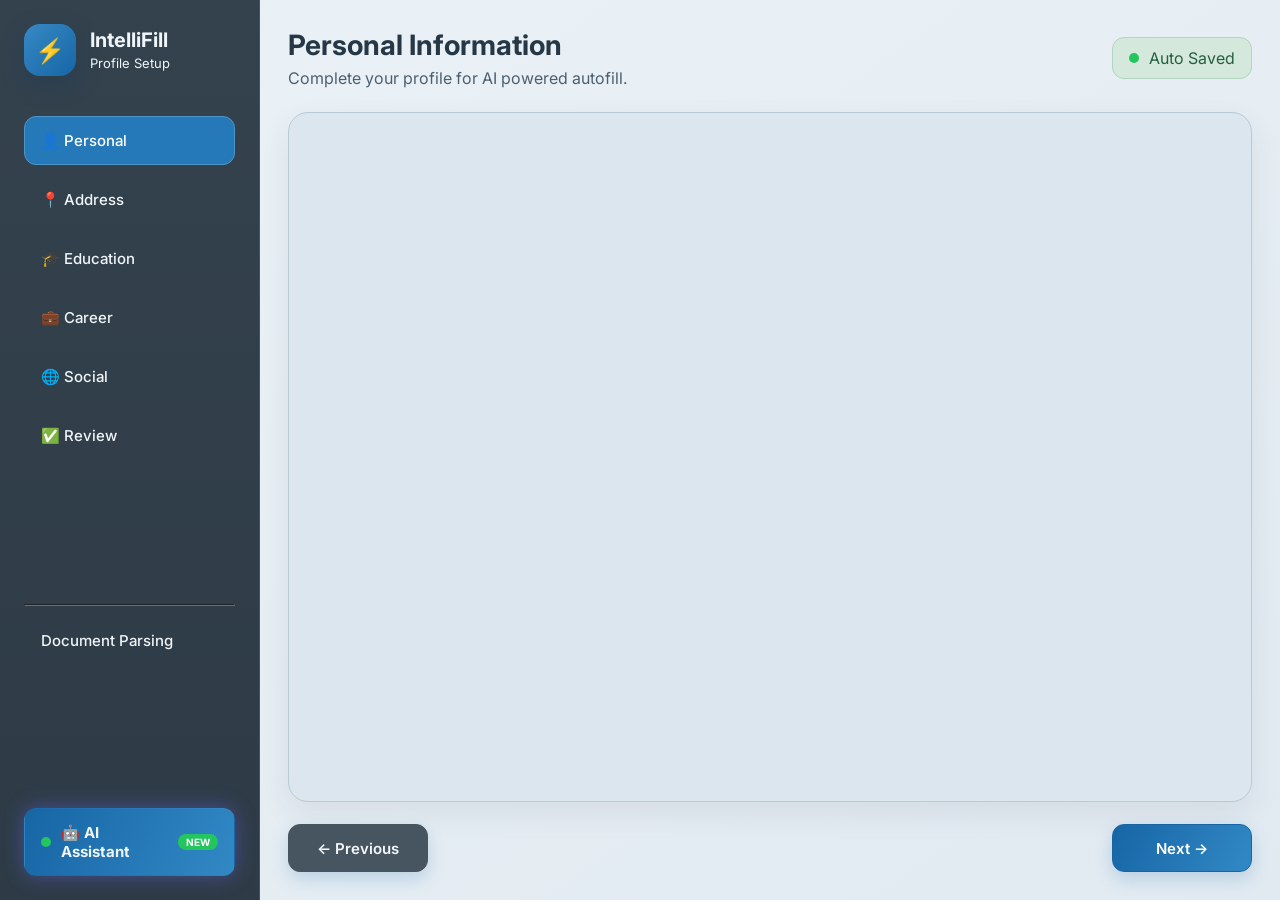
==== profile.html @ 64750522 "Add complete IntelliFill extension and Documents parshing feature" ====
<!DOCTYPE html>
<html lang="en">

<head>
    <meta charset="UTF-8">
    <meta name="viewport" content="width=device-width, initial-scale=1.0">

    <title>IntelliFill Profile</title>

    <link rel="stylesheet" href="profile.css">
    <link rel="stylesheet" href="aiAssistant.css">

    <link rel="preconnect" href="https://fonts.googleapis.com">
    <link href="https://fonts.googleapis.com/css2?family=Inter:wght@400;500;600;700&display=swap" rel="stylesheet">
</head>

<body>

    <div class="dashboard">

        <!-- Sidebar -->

        <aside class="sidebar">

            <div class="brand">

                <div class="brandLogo">⚡</div>

                <div>

                    <h2>IntelliFill</h2>

                    <span>Profile Setup</span>

                </div>

            </div>

            <nav>

                <button class="navItem active" data-step="0">👤 Personal</button>

                <button class="navItem" data-step="1">📍 Address</button>

                <button class="navItem" data-step="2">🎓 Education</button>

                <button class="navItem" data-step="3">💼 Career</button>

                <button class="navItem" data-step="4">🌐 Social</button>

                <button class="navItem" data-step="5">✅ Review</button>

                <hr class="sidebarDivider">

                <button class="navItem" id="documentsNav">Document Parsing</button>

                <button class="navItem aiNavItem" id="aiAssistantBtn">

                    <span class="aiPulse"></span>

                    <span>🤖 AI Assistant</span>

                    <span class="newBadge">NEW</span>

                </button>

            </nav>

        </aside>


        <!-- Main -->

        <main class="content">

            <header class="topBar">

                <div>

                    <h1 id="stepTitle">
                        Personal Information
                    </h1>

                    <p id="stepSubtitle">
                        Complete your profile for AI powered autofill.
                    </p>

                </div>

                <div class="saveStatus">

                    <span class="dot"></span>

                    Auto Saved

                </div>

            </header>


            <!-- Dynamic Form -->

            <section class="formCard">

                <div id="formContainer"></div>

            </section>


            <!-- Footer -->

            <footer class="footerBar">

                <button id="prevBtn">
                    ← Previous
                </button>

                <button id="nextBtn" class="primaryBtn">
                    Next →
                </button>

            </footer>

        </main>

    </div>

    <script src="js/authStorage.js"></script>
    <script src="js/backendClient.js"></script>
    <script src="js/storage.js"></script>
    <script src="js/database.js"></script>
    <script src="js/validation.js"></script>
    <script src="js/steps.js"></script>
    <script src="js/renderer.js"></script>

    <!-- NEW -->
    <script src="js/aiAssistant.js"></script>
    <script src="js/aiStorage.js"></script>
    <script src="js/geminiClient.js"></script>
    <script src="js/resume.js"></script>
    <script src="js/profile.js"></script>
    <script src="vendor/pdfjs/pdf.min.js"></script>
    <script>pdfjsLib.GlobalWorkerOptions.workerSrc = chrome.runtime.getURL("vendor/pdfjs/pdf.worker.min.js");</script>
    <script src="vendor/mammoth/mammoth.browser.min.js"></script>
    <script src="vendor/tesseract/tesseract.min.js"></script>
    <script src="js/documentParser.js"></script>
    <script src="js/documentExtractor.js"></script>
    <script src="js/documents.js"></script>

</body>

</html>
---- profile.css ----
/* ===========================
   IntelliFill Dashboard UI
=========================== */

*{
    margin:0;
    padding:0;
    box-sizing:border-box;
    font-family:'Inter',sans-serif;
}

body{

    background:#0b1120;

    color:#f8fafc;

    height:100vh;

    overflow:hidden;

}

/* ===========================
Dashboard
=========================== */

.dashboard{

    display:grid;

    grid-template-columns:260px 1fr;

    height:100vh;

}

/* ===========================
Sidebar
=========================== */

.sidebar{

    background:#111827;

    border-right:1px solid rgba(255,255,255,.08);

    padding:24px;

    display:flex;

    flex-direction:column;

}

.brand{

    display:flex;

    align-items:center;

    gap:14px;

    margin-bottom:40px;

}

.brandLogo{

    width:52px;

    height:52px;

    border-radius:16px;

    background:linear-gradient(135deg,#4F46E5,#7C3AED);

    display:flex;

    align-items:center;

    justify-content:center;

    font-size:24px;

    box-shadow:0 0 30px rgba(99,102,241,.35);

}

.brand h2{

    font-size:20px;

}

.brand span{

    color:#94A3B8;

    font-size:13px;

}

/* ===========================
Navigation
=========================== */

nav{

    display:flex;

    flex-direction:column;

    gap:10px;
    height:100%;

}

.navItem{

    background:transparent;

    border:none;

    color:#CBD5E1;

    text-align:left;

    padding:14px 16px;

    border-radius:12px;

    cursor:pointer;

    transition:.25s;

    font-size:15px;

    font-weight:500;

}

.navItem:hover{

    background:#1E293B;

    color:white;

}

.navItem.completed{

    background:#14532d;

    color:#bbf7d0;

    border:1px solid rgba(34,197,94,.35);

}

.navItem.completed:hover{

    background:#166534;

}

/* ===========================
Content
=========================== */

.content{

    display:flex;

    flex-direction:column;

    padding:28px;

    overflow:hidden;

}

/* ===========================
Top Bar
=========================== */

.topBar{

    display:flex;

    justify-content:space-between;

    align-items:center;

    margin-bottom:24px;

}

.topBar h1{

    font-size:28px;

    margin-bottom:6px;

}

.topBar p{

    color:#94A3B8;

}

.saveStatus{

    display:flex;

    align-items:center;

    gap:10px;

    padding:10px 16px;

    background:#111827;

    border-radius:12px;

    border:1px solid rgba(255,255,255,.08);

}

.dot{

    width:10px;

    height:10px;

    border-radius:50%;

    background:#22C55E;

}

/* ===========================
Form Card
=========================== */

.formCard{

    flex:1;

    background:#111827;

    border:1px solid rgba(255,255,255,.08);

    border-radius:20px;

    padding:28px;

    overflow-y:auto;

    box-shadow:0 20px 50px rgba(0,0,0,.35);

}

/* Scrollbar */

.formCard::-webkit-scrollbar{

    width:8px;

}

.formCard::-webkit-scrollbar-thumb{

    background:#334155;

    border-radius:20px;

}

/* ===========================
Footer
=========================== */

.footerBar{

    display:flex;

    justify-content:space-between;

    margin-top:22px;

}

.footerBar button{

    height:48px;

    min-width:140px;

    border:none;

    border-radius:12px;

    cursor:pointer;

    font-size:15px;

    font-weight:600;

    transition:.25s;

}

#prevBtn{

    background:#1E293B;

    color:white;

}

#prevBtn:hover{

    background:#334155;

}

.primaryBtn{

    background:linear-gradient(135deg,#4F46E5,#6366F1);

    color:white;

}

.primaryBtn:hover{

    transform:translateY(-2px);

    box-shadow:0 10px 25px rgba(99,102,241,.35);

}
.formGrid{

    display:grid;

    grid-template-columns:repeat(2,1fr);

    gap:22px;

}


.input-group{

    display:flex;

    flex-direction:column;

}

.input-group label{

    margin-bottom:8px;

    font-size:14px;

    font-weight:600;

    color:#CBD5E1;

}

.input-group input,
.input-group select{

    width:100%;

    height:52px;

    border-radius:12px;

    border:1px solid rgba(255,255,255,.08);

    background:#1E293B;

    color:white;

    padding:0 16px;

    font-size:15px;

    transition:.25s;

}

.input-group input:focus,
.input-group select:focus{

    outline:none;

    border-color:#6366F1;

    box-shadow:0 0 0 4px rgba(99,102,241,.15);

}

.error-message{

    color:#ef4444;

    font-size:12px;

    margin-top:6px;

}


.inputWrapper{
    position:relative;
}

.inputWrapper input{
    width:100%;
    height:54px;
    background:#0f172a;
    border:1px solid rgba(255,255,255,.08);
    border-radius:14px;
    padding:0 16px;
    color:#fff;
    transition:.25s;
}

.inputWrapper input:focus{
    outline:none;
    border-color:#6366F1;
    box-shadow:0 0 0 4px rgba(99,102,241,.15);
}

.inputWrapper label{
    display:block;
    margin-bottom:8px;
    color:#94A3B8;
    font-size:13px;
    font-weight:600;
}

.input-group.full{
    grid-column:1/-1;
}
/* ===========================
Resume Upload Card
=========================== */

.resume-upload-card{

    margin-top:12px;

    border:2px dashed rgba(99,102,241,.45);

    border-radius:18px;

    padding:40px 25px;

    background:#111827;

    cursor:pointer;

    text-align:center;

    transition:.3s;

}

.resume-upload-card:hover{

    border-color:#6366F1;

    background:#172033;

    transform:translateY(-3px);

    box-shadow:0 15px 35px rgba(99,102,241,.18);

}

.upload-icon{

    font-size:52px;

    margin-bottom:18px;

}

.resume-upload-card h3{

    margin-bottom:10px;

    font-size:22px;

}

.resume-upload-card p{

    color:#94A3B8;

    line-height:1.7;

}

.browse-text{

    color:#818CF8;

    font-weight:600;

}

.resume-upload-card small{

    display:block;

    margin-top:18px;

    color:#64748B;

}

/* ===========================
Resume Preview
=========================== */

.resume-card{

    margin-top:18px;

    background:#1E293B;

    border-radius:16px;

    padding:18px;

    border:1px solid rgba(255,255,255,.08);

}

.resume-card h4{

    margin-bottom:10px;

}

.resume-card p{

    color:#94A3B8;

    margin-bottom:15px;

}

.resume-card button{

    background:#EF4444;

    color:white;

    border:none;

    border-radius:10px;

    padding:10px 18px;

    cursor:pointer;

    transition:.25s;

}

.resume-card button:hover{

    background:#DC2626;

}
.resume-card{

    margin-top:20px;

    background:#111827;

    border:1px solid rgba(255,255,255,.08);

    border-radius:18px;

    padding:22px;

}

.resume-header{

    display:flex;

    align-items:center;

    gap:16px;

    margin-bottom:18px;

}

.resume-file-icon{

    width:60px;

    height:60px;

    border-radius:14px;

    background:#4F46E5;

    display:flex;

    justify-content:center;

    align-items:center;

    font-size:30px;

}

.resume-details h4{

    margin:0;

    color:#fff;

}

.resume-details p{

    margin-top:6px;

    color:#94A3B8;

}

.resume-actions{

    display:flex;

    gap:10px;

    flex-wrap:wrap;

}

.resume-actions button{

    flex:1;

    border:none;

    padding:11px;

    border-radius:10px;

    cursor:pointer;

    font-weight:600;

    transition:.25s;

}

#previewResume{

    background:#2563EB;

    color:white;

}

#replaceResume{

    background:#F59E0B;

    color:white;

}

#deleteResume{

    background:#DC2626;

    color:white;

}

.resume-actions button:hover{

    transform:translateY(-2px);

}
/* ===========================
Review Page
=========================== */

.review-page{

    display:flex;

    flex-direction:column;

    gap:22px;

}

.review-page h2{

    font-size:28px;

    margin:0;

}

.review-subtitle{

    color:#94A3B8;

    margin-top:-8px;

}

.review-card{

    background:#111827;

    border:1px solid rgba(255,255,255,.08);

    border-radius:16px;

    padding:22px;

}

.review-card h3{

    margin-bottom:20px;

    color:#fff;

}

.review-row{

    display:flex;

    justify-content:space-between;

    align-items:center;

    padding:12px 0;

    border-bottom:1px solid rgba(255,255,255,.06);

}

.review-row:last-child{

    border:none;

}

.review-label{

    color:#CBD5E1;

    font-weight:500;

}

.review-success{

    color:#22C55E;

    font-weight:600;

}

.review-error{

    color:#EF4444;

    font-weight:600;

}
/* Select Dropdown Styling */

.input-group select{

    appearance:none;
    -webkit-appearance:none;
    -moz-appearance:none;

    cursor:pointer;

    background-image:url("data:image/svg+xml,%3Csvg xmlns='http://www.w3.org/2000/svg' width='20' height='20' fill='white' viewBox='0 0 24 24'%3E%3Cpath d='M7 10l5 5 5-5z'/%3E%3C/svg%3E");

    background-repeat:no-repeat;

    background-position:right 15px center;

    padding-right:45px;

}

.input-group select option{

    background:#1E293B;

    color:white;

}
/* ===========================
   AI Assistant
=========================== */

.aiNavItem{

    position: relative;

    display: flex;

    align-items: center;

    gap: 10px;

    color: #ffffff;

    font-weight: 700;

    background: linear-gradient(135deg,#4F46E5,#7C3AED);

    box-shadow: 0 0 20px rgba(99,102,241,.45);

    transition: .3s;

    overflow: hidden;
margin-top:auto;
}
.sidebarDivider{
    margin-top:auto;
}


.aiNavItem:hover{

    transform: translateY(-2px);

    box-shadow: 0 0 35px rgba(99,102,241,.75);

}

/* Blinking Dot */

.aiPulse{

    width:10px;

    height:10px;

    border-radius:50%;

    background:#22C55E;

    flex-shrink:0;

    animation: pulseAI 1.2s infinite;

}

@keyframes pulseAI{

    0%{

        transform:scale(1);

        opacity:1;

        box-shadow:0 0 0 0 rgba(34,197,94,.8);

    }

    70%{

        transform:scale(1.2);

        opacity:.8;

        box-shadow:0 0 0 10px rgba(34,197,94,0);

    }

    100%{

        transform:scale(1);

        opacity:1;

        box-shadow:0 0 0 0 rgba(34,197,94,0);

    }

}
/* NEW Badge */

.newBadge{

    margin-left:auto;

    background:#22C55E;

    color:#fff;

    font-size:10px;

    font-weight:700;

    padding:2px 8px;

    border-radius:20px;

    animation: badgeGlow 1.5s infinite;

}

@keyframes badgeGlow{

    0%,100%{

        box-shadow:0 0 6px rgba(34,197,94,.5);

    }

    50%{

        box-shadow:0 0 18px rgba(34,197,94,1);

    }

}
/* ==========================================
   Success Modal
========================================== */

.successModal{

    position:fixed;

    inset:0;

    background:rgba(0,0,0,.72);

    backdrop-filter:blur(10px);

    display:flex;

    justify-content:center;

    align-items:center;

    z-index:999999;

    animation:fadeIn .25s ease;

}

.successCard{

    width:760px;

    max-width:90vw;

    background:#111827;

    border:1px solid rgba(255,255,255,.08);

    border-radius:22px;

    padding:26px 34px;

    position:relative;

    box-shadow:
        0 20px 50px rgba(0,0,0,.45);

    animation:popup .25s ease;

    text-align:center;

}

.closeModalBtn{

    position:absolute;

    top:18px;

    right:18px;

    width:40px;

    height:40px;

    border:none;

    border-radius:50%;

    background:#1E293B;

    color:#fff;

    cursor:pointer;

    font-size:18px;

}

.closeModalBtn:hover{

    background:#EF4444;

}

successIcon

.successCard h2{

    font-size:38px;

    margin-bottom:8px;

    line-height:1.15;

}

.successText{

    font-size:15px;

    color:#CBD5E1;

    line-height:1.55;

    margin:8px 0;

}

.successCard h3{

    margin:22px 0 14px;

    color:#fff;

}
.aiUnlock{

    background:#0F172A;

    border:1px solid rgba(255,255,255,.06);

    border-radius:16px;

    padding:20px;

    margin:24px 0;

}
.successText{

    color:#CBD5E1;

    line-height:1.8;

    font-size:15px;

}

.divider{

    height:1px;

    background:rgba(255,255,255,.08);

    margin:18px 0;

}
.successButtons{

    display:flex;

    gap:12px;

    margin-top:18px;

}

.successButtons button{

    flex:1;

    height:50px;

    border:none;

    border-radius:12px;

    font-size:15px;

    font-weight:700;

    cursor:pointer;

    transition:.25s;

}

.successButtons .primaryBtn{

    background:linear-gradient(135deg,#6D28D9,#8B5CF6);

    color:#fff;

}

.successButtons .secondaryBtn{

    background:#1E293B;

    color:#fff;

}

.successButtons .secondaryBtn:hover{

    background:#334155;

}

.successCard small{

    display:block;

    margin-top:16px;

    font-size:13px;

    color:#94A3B8;

}

.successButtons button:hover{

    transform:translateY(-2px);

}

.successButtons .primaryBtn:hover{

    box-shadow:
        0 10px 25px rgba(124,58,237,.35);

}

.successButtons .secondaryBtn:hover{

    background:#334155;

}
@keyframes fadeIn{

    from{

        opacity:0;

    }

    to{

        opacity:1;

    }

}

@keyframes popup{

    from{

        transform:scale(.9);

        opacity:0;

    }

    to{

        transform:scale(1);

        opacity:1;

    }

}
.documents-panel { max-width: 980px; }
.documents-panel > p { color: #667085; line-height: 1.5; }
.document-slots { display:grid; grid-template-columns:repeat(2,minmax(0,1fr)); gap:14px; margin:20px 0; }
.document-slot { display:flex; flex-direction:column; gap:8px; padding:16px; border:1px dashed #b9c5d8; border-radius:12px; background:#fafbff; }
.document-slot > span { font-weight:600; }
.document-slot input { max-width:100%; }
.document-slot small { color:#667085; overflow-wrap:anywhere; }
.saved-document { display:grid; grid-template-columns:1fr auto auto; align-items:center; gap:12px; padding:12px 0; border-bottom:1px solid #e8ebf0; }
.saved-document details { grid-column:1/-1; }
.saved-document pre { white-space:pre-wrap; max-height:240px; overflow:auto; background:#f5f6f8; padding:12px; }
#documentStatus { margin:12px 0; min-height:24px; color:#344054; }
@media(max-width:700px) { .document-slots { grid-template-columns:1fr; } }
/* IntelliFill light blue theme */
:root{color-scheme:light;--if-blue:#2878d0;--if-blue-deep:#1763b1;--if-ink:#18324d;--if-muted:#66809a;--if-line:#d7e6f5;--if-pale:#eaf4ff;--if-canvas:#f1f7fd;--if-card:#fff}
body{background:var(--if-canvas)!important;color:var(--if-ink)!important}
.dashboard{background:var(--if-canvas)!important}
.sidebar{background:linear-gradient(180deg,#e7f3ff,#deedfc)!important;border-right:1px solid #cddff1!important;color:var(--if-ink)!important}
.brand h2,.brand span,.topBar h1,.sectionHeader h2,.input-group label,.review-page h2,.review-card h3{color:var(--if-ink)!important}
.brandLogo{background:linear-gradient(135deg,#62b7ff,#2878d0)!important;box-shadow:0 8px 20px #2878d033!important}
.navItem{color:#42617f!important;border:1px solid transparent!important}
.navItem:hover,.navItem.active,.navItem.completed{background:#d4eaff!important;color:#155ca6!important;border-color:#c2ddf7!important}
.sidebarDivider{border-color:#c2d8ec!important}
.content{background:linear-gradient(145deg,#f4f9ff,#edf6ff)!important}
.topBar p,.brand span,.sectionHeader p,.review-subtitle,.footerNote{color:var(--if-muted)!important}
.formCard,.review-card,.successCard,.resume-card{background:#fff!important;border:1px solid var(--if-line)!important;box-shadow:0 14px 40px #234b7110!important;color:var(--if-ink)!important}
.saveStatus{background:#e5f5ec!important;color:#22744b!important;border:1px solid #cbead8!important}
.inputWrapper input,.input-group input,.input-group select,.input-group textarea,.apiInputWrapper input{background:#f5faff!important;border:1px solid #cbdff2!important;color:#18324d!important}
.inputWrapper input::placeholder,.input-group input::placeholder{color:#8aa1b8!important}
.inputWrapper input:focus,.input-group input:focus,.input-group select:focus,.input-group textarea:focus{border-color:#55a1e8!important;box-shadow:0 0 0 3px #55a1e826!important}
.footerBar button,.primaryBtn,.successButtons .primaryBtn{background:linear-gradient(110deg,#2878d0,#49a7ed)!important;box-shadow:0 8px 18px #2878d02b!important;color:#fff!important}
.footerBar button:not(.primaryBtn),.successButtons .secondaryBtn{background:#e6f2fd!important;color:#28577f!important;border:1px solid #cbdff2!important}
.resume-upload-card{background:#f5faff!important;border-color:#8bbce8!important;color:var(--if-ink)!important}
.review-row{border-color:#e2edf8!important;color:var(--if-ink)!important}
.aiNavItem{background:linear-gradient(120deg,#2878d0,#49a7ed)!important;color:#fff!important}
.successModal{background:#19334a99!important}
@media(max-width:760px){.sidebar{background:#e7f3ff!important}}
.documents-panel{max-width:none!important;color:#18324d}.documents-panel>h2,.saved-heading h3{color:#18324d}.documents-panel>p,.saved-heading p{color:#66809a}.document-slot{border-color:#bfd8ed!important;background:#f8fbff!important}.document-slot:hover,.document-slot.dragging{border-color:#55a1e8!important;background:#eef7ff!important}.slot-number,.saved-count{background:#e4f2ff!important;color:#2878d0!important}.browse-label{border-color:#cbdff2!important;background:#fff!important;color:#28577f!important}.saved-file-icon{background:#eaf4ff!important;color:#2878d0!important}.saved-file-info strong{color:#18324d!important}.saved-file-info small{color:#66809a!important}.saved-section{border-color:#dceaf6!important}
/* Softer light blue and blue-gray surfaces for reduced glare */
:root{--if-canvas:#e9f1f8;--if-card:#e5edf5;--if-pale:#e1edf7;--if-muted:#536d85;--if-line:#cbd9e7}
body,.dashboard{background:#e9f1f8!important}.sidebar{background:linear-gradient(180deg,#dce9f5,#d5e3ef)!important}.content{background:linear-gradient(145deg,#eef4f9,#e7eff6)!important}
.formCard,.review-card,.successCard,.resume-card,.aiMainCard,.helpCard{background:#e5edf5!important;border-color:#cddbe8!important;box-shadow:0 12px 30px #29496712!important}
.formSection{background:transparent!important}.inputWrapper input,.input-group input,.input-group select,.input-group textarea,.apiInputWrapper input{background:#edf3f8!important;border-color:#c6d6e5!important;color:#17334d!important}
.input-group label,.sectionHeader h2,.topBar h1,.review-page h2,.review-card h3{color:#163451!important}.topBar p,.sectionHeader p,.review-subtitle{color:#58728a!important}
.saveStatus{background:#deeee6!important}.navItem{color:#345774!important}.navItem:hover,.navItem.active,.navItem.completed{background:#cbdff0!important;color:#174e7b!important}
.documents-panel,.documents-panel>p,.saved-heading p{color:#23415d!important}.document-slot{background:#e3edf6!important;border-color:#b9cddd!important}.document-slot:hover,.document-slot.dragging{background:#dcebf7!important}.slot-copy strong,.saved-file-info strong{color:#183650!important}.slot-copy small,.saved-file-info small{color:#536d85!important}.browse-label{background:#dce7f0!important;color:#284a67!important;border-color:#c3d4e3!important}.saved-section,.saved-document{border-color:#cbd9e7!important}.saved-file-icon{background:#d8e8f5!important}
 .inputWrapper input::placeholder,.input-group input::placeholder{color:#6e8499!important}
/* Production-grade readability for the embedded document manager */
#documentStatus,.documents-panel{color:#263746!important;font-size:13px!important}.documents-panel>p,.saved-heading p{color:#526575!important;font-size:12px!important}.saved-document{grid-template-columns:36px minmax(0,1fr) auto auto auto!important;gap:10px}.saved-file-info strong{font-size:13px!important;color:#263746!important}.saved-file-info small{font-size:11px!important;color:#495d6d!important}.saved-status{font-size:11px!important;font-weight:700!important}.saved-document button{min-height:34px;padding:0 10px;background:#d6e1ea;color:#2d4050;border:1px solid #aebfce;border-radius:9px;font:700 12px Inter,'Segoe UI',sans-serif}.saved-document [data-reprocess-document]{background:#1764a5!important;color:#fff!important;border-color:#1764a5!important}.saved-document [data-delete-document]{background:#e2e8ed!important;color:#3a4a56!important}.saved-document summary{font-size:12px!important;font-weight:700!important;color:#155e9b!important}.saved-document pre{font:12px/1.6 ui-monospace,Consolas,monospace!important;background:#d8e2eb!important;color:#263746!important;border:1px solid #c0ced9!important}.extraction-review{background:#dce6ee!important;border-color:#b6c7d5!important;color:#263746!important}.extraction-review>strong{font-size:16px!important;color:#263746!important}.extraction-review p{font-size:13px!important;color:#455b6d!important}.extraction-review dl{background:#e8eef3!important;border-color:#bac9d5!important}.extraction-review dt{font-size:12px!important;font-weight:700!important;color:#455a6b!important}.extraction-review dd input{width:100%;min-height:36px;padding:7px 9px;border:1px solid #aebfce;border-radius:7px;background:#f0f4f7;color:#263746;font:500 13px Inter,'Segoe UI',sans-serif}.review-apply{background:#1764a5!important;color:#fff!important}.review-skip{background:#d1dce5!important;color:#263746!important;border-color:#aebfce!important}
@media(max-width:900px){.saved-document{grid-template-columns:34px minmax(0,1fr) auto auto!important;gap:8px}.saved-file-info{grid-column:2}.saved-status{grid-column:2;grid-row:2}.saved-document [data-reprocess-document]{grid-column:3;grid-row:1}.saved-document [data-delete-document]{grid-column:4;grid-row:1}.saved-document details{grid-column:2/-1}.saved-document button{padding:0 8px;font-size:11px}}
/* Final global light-blue / charcoal design system */
:root{color-scheme:light;--if-charcoal:#34424e;--if-charcoal-deep:#26343f;--if-charcoal-text:#273746;--if-blue:#2679b8;--if-blue-strong:#1765a5;--if-blue-pale:#dceaf5;--if-canvas:#e6eef5;--if-surface:#dce6ee;--if-input:#eaf0f5;--if-line:#b9c9d6}
body,.dashboard{background:var(--if-canvas)!important;color:var(--if-charcoal-text)!important}
.sidebar{background:linear-gradient(180deg,#34424e,#2e3b46)!important;border-color:#45545f!important;color:#eff5f9!important}
.sidebar .brand h2,.sidebar .brand span,.sidebar .navItem{color:#eff5f9!important}.sidebar .brandLogo{background:linear-gradient(135deg,#368ac5,#1765a5)!important;box-shadow:0 8px 24px #0f365744!important}
.sidebar .navItem:hover,.sidebar .navItem.active,.sidebar .navItem.completed{background:#2679b8!important;color:#fff!important;border-color:#4d96ca!important}.sidebar .sidebarDivider{border-color:#63717c!important}
.content{background:linear-gradient(145deg,#eaf1f6,#e1eaf1)!important}.topBar h1,.sectionHeader h2,.review-page h2,.review-card h3{color:#263746!important}.topBar p,.sectionHeader p,.review-subtitle{color:#4b5f70!important}
.formCard,.review-card,.successCard,.resume-card,.aiMainCard,.helpCard{background:#dce6ee!important;border-color:#b9c9d6!important;box-shadow:0 12px 30px #26374614!important;color:#273746!important}
.inputWrapper input,.input-group input,.input-group select,.input-group textarea,.apiInputWrapper input{background:#eaf0f5!important;border:1px solid #b8c9d7!important;color:#263746!important}.inputWrapper input::placeholder,.input-group input::placeholder{color:#5d7181!important}.input-group label{color:#263746!important}
.footerBar button,.primaryBtn,.successButtons .primaryBtn{background:linear-gradient(115deg,#1765a5,#3189c4)!important;color:#fff!important;border:1px solid #1765a5!important;box-shadow:0 7px 18px #1765a533!important}.footerBar button:not(.primaryBtn),.successButtons .secondaryBtn{background:#465560!important;color:#f4f7fa!important;border-color:#465560!important}
.saveStatus{background:#d5e8dc!important;color:#245f40!important;border-color:#b3d4c0!important}.aiNavItem{background:linear-gradient(115deg,#1765a5,#3189c4)!important;color:#fff!important}
.documents-panel{color:#273746!important}.documents-panel>h2,.saved-heading h3{color:#263746!important}.documents-panel>p,.saved-heading p{color:#4b5f70!important}.document-slot{background:#e2eaf0!important;border-color:#aebfcd!important}.document-slot:hover,.document-slot.dragging{background:#d5e5f1!important;border-color:#5b9bc8!important}.slot-copy strong,.saved-file-info strong{color:#263746!important}.slot-copy small,.saved-file-info small{color:#4c6070!important}.browse-label{background:#465560!important;color:#fff!important;border-color:#465560!important}
.saved-document{border-color:#b9c9d6!important}.saved-file-icon{background:#cbd8e2!important;color:#344653!important}.saved-document button{background:#465560!important;color:#fff!important;border-color:#465560!important}.saved-document [data-reprocess-document]{background:#1765a5!important;color:#fff!important;border-color:#1765a5!important}.saved-document [data-delete-document]{background:#465560!important;color:#fff!important;border-color:#465560!important}.saved-document summary{color:#155f9b!important}.saved-document pre{background:#cbd7e0!important;color:#273746!important;border-color:#b2c1cd!important}
#documentStatus{background:#d4dfe8!important;color:#293d4e!important;border-color:#afc0cd!important}.extraction-review{background:#d4dfe8!important;color:#263746!important;border-color:#aebfce!important}.extraction-review>strong,.extraction-review dd{color:#263746!important}.extraction-review p,.extraction-review dt{color:#435767!important}.extraction-review dl{background:#e0e8ee!important;border-color:#b5c4d0!important}.extraction-review dd{border-color:#c4d0d9!important}.extraction-review dd input{background:#eaf0f5!important;color:#263746!important;border-color:#aebfcd!important}.review-apply{background:#1765a5!important;color:#fff!important}.review-skip{background:#465560!important;color:#fff!important;border-color:#465560!important}
/* Final contrast correction: review labels were inheriting pale colors on pale cards. */
.review-row{border-color:#aebfcd!important;color:#182532!important}
.review-label{color:#111820!important;font-weight:650!important}
.review-success{color:#17633c!important;font-weight:700!important}
.review-error{color:#a3263a!important;font-weight:700!important}
/* High-contrast finish for the profile-saved confirmation modal. */
.successCard h2{color:#17583f!important}
.successCard .successText{color:#263746!important;font-weight:500!important;line-height:1.7!important}
.successCard h3{color:#174f79!important}
.successCard .divider{background:#b8c8d5!important}
.successCard small{color:#4d6172!important;font-weight:500!important}
.successCard .closeModalBtn{background:#344653!important;color:#fff!important}
---- aiAssistant.css ----
/* ==========================================
   IntelliFill AI Assistant
   Version : 3.0
========================================== */

/* ==========================================
   Root
========================================== */

.aiAssistantPage{

    width:100%;

    max-width:none;

    margin:0;

    padding:0;

    display:flex;

    flex-direction:column;

    gap:20px;

}

/* ==========================================
   Hero
========================================== */

.aiHero{

    background:linear-gradient(
        135deg,
        #5B21B6,
        #7C3AED
    );

    border-radius:24px;

    padding:30px;

    color:#fff;

    box-shadow:

        0 20px 45px rgba(91,33,182,.28);

}

/* Hero Top */

.heroTop{

    display:flex;

    align-items:center;

    gap:20px;

}

/* Hero Icon */

.heroIcon{

    width:74px;

    height:74px;

    display:flex;

    justify-content:center;

    align-items:center;

    font-size:38px;

    border-radius:18px;

    background:rgba(255,255,255,.16);

    backdrop-filter:blur(10px);

}

/* Hero Content */

.heroContent{

    flex:1;

}

.heroContent h2{

    margin:0;

    font-size:34px;

    font-weight:700;

}

.heroContent p{

    margin-top:8px;

    color:rgba(255,255,255,.88);

    line-height:1.7;

    font-size:15px;

}

.heroBadge{

    display:inline-flex;

    align-items:center;

    margin-top:18px;

    padding:10px 18px;

    border-radius:999px;

    background:rgba(255,255,255,.16);

    font-size:13px;

    font-weight:600;

}

/* ==========================================
   Free API Banner
========================================== */

.apiBanner{

    margin-top:28px;

    display:flex;

    align-items:center;

    gap:18px;

    background:#FFF6D8;

    border:1px solid #FFE08A;

    border-radius:18px;

    padding:18px 20px;

}

/* Banner Icon */

.bannerIcon{

    width:56px;

    height:56px;

    display:flex;

    justify-content:center;

    align-items:center;

    border-radius:14px;

    font-size:24px;

    background:#FFE08A;

}

/* Banner Text */

.bannerText{

    flex:1;

}

.bannerText h3{

    margin:0;

    color:#7C5200;

    font-size:18px;

    font-weight:700;

}

.bannerText p{

    margin-top:6px;

    color:#8B6A00;

    line-height:1.6;

}
/* ==========================================
   Main Card
========================================== */

/* ==========================================
   Main Card
========================================== */

.aiMainCard{

    width:100%;

    background:#172033;

    border:1px solid rgba(255,255,255,.08);

    border-radius:22px;

    padding:28px;

    box-shadow:

        0 10px 30px rgba(0,0,0,.30);

}

/* ==========================================
   Section Header
========================================== */

.sectionHeader{

    display:flex;

    justify-content:space-between;

    align-items:center;

    margin-bottom:10px;

}

.sectionHeader h3{

    margin:0;

    color:#FFFFFF;

    font-size:28px;

    font-weight:700;

}

.sectionHeader span{

    padding:8px 16px;

    border-radius:999px;

    background:rgba(124,58,237,.18);

    color:#C4B5FD;

    font-size:13px;

    font-weight:600;

}

.sectionDescription{

    margin-top:10px;

    margin-bottom:24px;

    color:#94A3B8;

    line-height:1.8;

    font-size:15px;

}

/* ==========================================
   API Input
========================================== */

.apiInputWrapper{

    display:flex;

    align-items:center;

    background:#0F172A;

    border:2px solid #334155;

    border-radius:18px;

    overflow:hidden;

    transition:.25s;

}

.apiInputWrapper:hover{

border-color:#6D28D9;
}

.apiInputWrapper:focus-within{

    border-color:#8B5CF6;

    box-shadow:

        0 0 0 4px rgba(139,92,246,.18);

}

.apiInputWrapper input{

    flex:1;

    border:none;

    outline:none;

    background:transparent;

    padding:20px;

    color:#FFFFFF;

    font-size:16px;

}

.apiInputWrapper input::placeholder{

 color:#64748B;
}

/* ==========================================
   Eye Button
========================================== */

.iconBtn{

    width:64px;

    height:64px;

    border:none;

    background:transparent;

    color:#94A3B8;

    cursor:pointer;

    transition:.25s;

    font-size:22px;

}

.iconBtn:hover{

    color:#FFFFFF;

    background:#1E293B;

}

/* ==========================================
   Input Note
========================================== */

.inputInfo{

    display:flex;

    align-items:center;

    gap:8px;

    margin-top:16px;

    color:#22C55E;

    font-size:14px;

    font-weight:600;

}
/* ==========================================
   Quick Setup
========================================== */

.actionSection{

    margin-top:32px;

}

.actionTitle{

    font-size:22px;

    font-weight:700;

    color:#FFFFFF;

    margin-bottom:18px;

    letter-spacing:.3px;

}

/* ==========================================
   Button Row
========================================== */

.buttonRow{

    display:flex;

    gap:12px;

    margin-top:20px;

}

.buttonRow .btn{

    flex:1;

    height:52px;

    flex-direction:row;

    justify-content:center;

    gap:10px;

    font-size:14px;

}

/* ==========================================
   Common Button
========================================== */

.btn{
color:inherit !important;
    flex:1;

    height:52px;

    border:none;

    border-radius:14px;

    display:flex;

    align-items:center;

    justify-content:center;

    gap:10px;

    cursor:pointer;

    color:#FFFFFF;

    font-size:15px;

    font-weight:600;

    transition:all .25s ease;

    box-shadow:0 8px 20px rgba(0,0,0,.25);

}

.btn span{

    font-size:13px;

}

/* ==========================================
   Get API Key
========================================== */

.getKeyBtn{

    background:#FEF3C7 !important;

    color:#92400E !important;

    border:1px solid #FCD34D !important;

}

.getKeyBtn:hover{

    background:#FDE68A;

    color:#78350F;

    transform:translateY(-3px);

    box-shadow:0 12px 24px rgba(245,158,11,.25);

}

/* ==========================================
   Test Connection
========================================== */

.testBtn{

    background:#DBEAFE !important;

    color:#1E3A8A !important;

    border:1px solid #60A5FA !important;

}

.testBtn:hover{

    transform:translateY(-3px);

    box-shadow:0 15px 30px rgba(37,99,235,.45);

}

/* ==========================================
   Save Settings
========================================== */

.saveBtn{

    background:#DCFCE7 !important;

    color:#166534 !important;

    border:1px solid #22C55E !important;

}

.saveBtn:hover{

    transform:translateY(-3px);

    box-shadow:0 15px 30px rgba(22,163,74,.45);

}

/* ==========================================
   Status Card
========================================== */

.statusCard{

    margin-top:26px;

    display:flex;

    justify-content:space-between;

    align-items:center;

    padding:22px;

    border-radius:18px;

    background:#052E16;

    border:1px solid #16A34A;

}

/* Left */

.statusLeft{

    display:flex;

    align-items:center;

    gap:18px;

}

/* Double Tick */

.statusIcon{

    width:56px;

    height:56px;

    border-radius:16px;

    display:flex;

    justify-content:center;

    align-items:center;

    background:linear-gradient(
        135deg,
        #16A34A,
        #22C55E
    );

    color:white;

    font-size:28px;

    box-shadow:
        0 0 18px rgba(34,197,94,.45);

}
/* Status Text */

.statusContent h3{

    margin:0;

    color:#FFFFFF;

    font-size:20px;

    font-weight:700;

}

.statusContent p{

    margin-top:6px;

    color:#BBF7D0;

    line-height:1.6;

    font-size:14px;

}

/* ==========================================
   Gemini Badge
========================================== */

.modelBadge{

    padding:10px 18px;

    border-radius:999px;

    background:#16A34A;

    color:#FFFFFF;

    font-weight:700;

    font-size:13px;

    animation:geminiPulse 1.5s infinite;

    box-shadow:0 0 10px rgba(34,197,94,.45);

}
@keyframes geminiPulse{

    0%{

        transform:scale(1);

        box-shadow:0 0 8px rgba(34,197,94,.35);

    }

    50%{

        transform:scale(1.06);

        box-shadow:0 0 20px rgba(34,197,94,.9);

    }

    100%{

        transform:scale(1);

        box-shadow:0 0 8px rgba(34,197,94,.35);

    }

}
/* ==========================================
   Help Section
========================================== */

.helpSection{

    margin-top:32px;

    display:grid;

    grid-template-columns:1fr 1fr;

    gap:18px;

}

/* ==========================================
   Help Card
========================================== */

.helpCard{

    display:flex;

    align-items:center;

    gap:16px;

    padding:20px;

    border-radius:18px;

    background:#1E293B;

    border:1px solid rgba(255,255,255,.08);

    transition:.25s;

}

.helpCard:hover{

    transform:translateY(-4px);

    box-shadow:

        0 18px 35px rgba(15,23,42,.12);

}

.helpIcon{

    width:54px;

    height:54px;

    border-radius:14px;

    display:flex;

    justify-content:center;

    align-items:center;

    font-size:24px;

    background:#F3F4F6;

}

.helpContent{

    flex:1;

}

.helpContent h4{

    margin:0;

    color:#FFFFFF;

    font-size:16px;

    font-weight:700;

}

.helpContent p{

    margin-top:6px;

    color:#94A3B8;

    line-height:1.6;

    font-size:13px;

}

.helpAction{

    border:none;

    background:#FEF3C7;

    color:#92400E;

    padding:10px 18px;

    border-radius:12px;

    cursor:pointer;

    font-weight:700;

    transition:.25s;

    border:1px solid #FCD34D;

}

.helpAction:hover{

    background:#FDE68A;

    color:#78350F;

    transform:translateY(-2px);

    box-shadow:0 8px 20px rgba(245,158,11,.20);

}

/* ==========================================
   Footer Note
========================================== */

.footerNote{

    margin-top:28px;

    display:flex;

    align-items:flex-start;

    gap:14px;

    padding:18px;

    border-radius:16px;

    background:#F8FAFC;

    border:1px solid #E2E8F0;

    color:#475569;

    line-height:1.7;

    font-size:14px;

}

.footerIcon{

    font-size:20px;

}

/* ==========================================
   Toast
========================================== */

.toast{

    position:fixed;

    top:24px;

    right:24px;

    min-width:260px;

    padding:14px 20px;

    background:#16A34A;

    color:#fff;

    border-radius:12px;

    font-weight:600;

    box-shadow:

        0 12px 30px rgba(0,0,0,.18);

    opacity:0;

    pointer-events:none;

    transform:translateY(-20px);

    transition:.3s;

    z-index:9999;

}

.toast.show{

    opacity:1;

    transform:translateY(0);

}

/* ==========================================
   Responsive
========================================== */

@media(max-width:768px){

    .heroTop{

        flex-direction:column;

        align-items:flex-start;

    }

    .buttonRow{

    display:grid;

    grid-template-columns:repeat(3,1fr);

    gap:16px;

    margin-top:22px;

}

    .helpSection{

        grid-template-columns:1fr;

    }

    .statusCard{

        flex-direction:column;

        align-items:flex-start;

        gap:18px;

    }

}/* AI assistant uses the same light blue system as profile and document parsing */
.aiHero{background:linear-gradient(120deg,#2878d0,#55a8e8)!important;box-shadow:0 16px 36px #2878d025!important}
.aiMainCard,.helpCard{background:#fff!important;border:1px solid #d7e6f5!important;box-shadow:0 12px 32px #234b7110!important;color:#18324d!important}
.sectionHeader h3,.helpContent h4,.statusContent h3{color:#18324d!important}.sectionDescription,.helpContent p,.statusContent p{color:#66809a!important}
.apiInputWrapper{background:#f5faff!important;border-color:#cfdfef!important}.apiInputWrapper input{color:#18324d!important}.apiInputWrapper:focus-within{border-color:#4a9ce4!important;box-shadow:0 0 0 3px #4a9ce422!important}
.getKeyBtn,.testBtn,.saveBtn{background:#e6f2fd!important;color:#2168a7!important;border:1px solid #c9e0f4!important}.saveBtn{background:#2878d0!important;color:#fff!important}
.aiMainCard,.helpCard{background:#e5edf5!important;border-color:#cbd9e7!important}.apiInputWrapper{background:#edf3f8!important;border-color:#c6d6e5!important}.sectionHeader h3,.helpContent h4,.statusContent h3{color:#17334d!important}.sectionDescription,.helpContent p,.statusContent p{color:#536d85!important}
/* Charcoal-readable assistant panel; blue actions retain strong contrast */
.aiHero{background:linear-gradient(120deg,#1765a5,#3189c4)!important;color:#fff!important}.aiMainCard,.helpCard{background:#dce6ee!important;border-color:#b9c9d6!important;color:#273746!important}.sectionHeader h3,.helpContent h4,.statusContent h3{color:#263746!important}.sectionDescription,.helpContent p,.statusContent p{color:#4b5f70!important}.apiInputWrapper{background:#eaf0f5!important;border-color:#b8c9d7!important}.apiInputWrapper input{color:#263746!important}.getKeyBtn,.testBtn{background:#465560!important;color:#fff!important;border-color:#465560!important}.saveBtn{background:#1765a5!important;color:#fff!important}
/* Dark, distinct typography on the pale-blue AI settings surfaces. */
.aiMainCard .sectionHeader h3{color:#263746!important}
.aiMainCard .sectionHeader>span{background:#c8d9e8!important;border:1px solid #a8bfd2!important;color:#274d6c!important;font-weight:700!important}
.aiMainCard .sectionDescription{color:#405667!important;line-height:1.65!important}
.aiMainCard .actionTitle{color:#263746!important}
.aiMainCard .inputInfo{color:#17633c!important;font-weight:700!important}
.aiMainCard .apiInputWrapper input::placeholder{color:#596d7e!important}
.aiMainCard .iconBtn{background:#d1dde7!important;color:#344c60!important;border-left:1px solid #b3c3d0!important}
.aiMainCard .statusContent h3{color:#263746!important}
.aiMainCard .statusContent p{color:#405667!important}
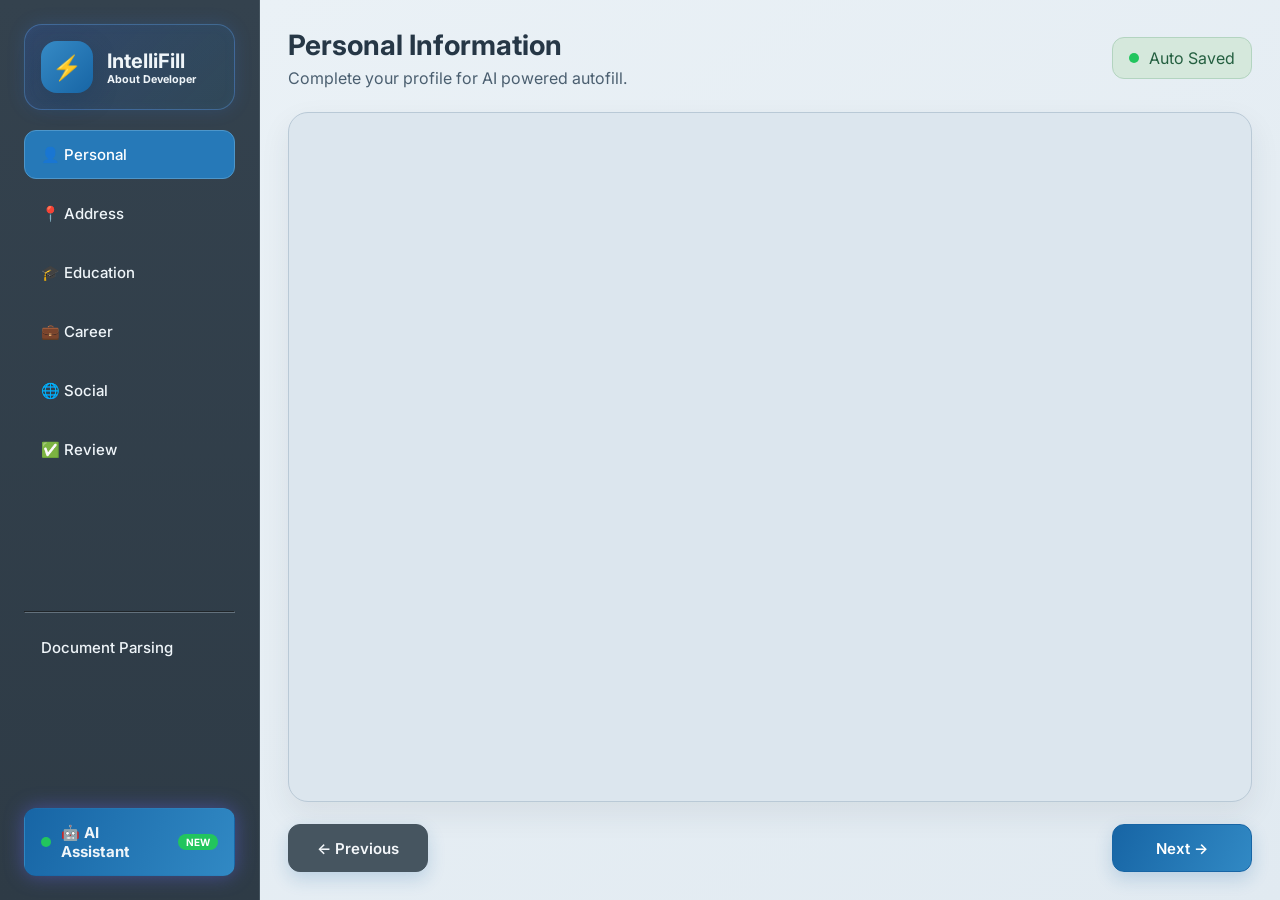
==== commit dff9aa5e: "Add developer profile page and glowing header link" ====
--- a/profile.html
+++ b/profile.html
@@ -22,19 +22,15 @@
 
         <aside class="sidebar">
 
-            <div class="brand">
 
+            <a href="author.html" class="brand brand-link" aria-label="About the creator of IntelliFill">
                 <div class="brandLogo">⚡</div>
+                <div>
+                    <h2>IntelliFill</h2>
+                    <span><h5>About Developer</h5></span>
+                </div>
+            </a>
 
-                <div>
-
-                    <h2>IntelliFill</h2>
-
-                    <span>Profile Setup</span>
-
-                </div>
-
-            </div>
 
             <nav>
 
@@ -149,4 +145,4 @@
 
 </body>
 
-</html>
+</html>
--- a/profile.css
+++ b/profile.css
@@ -2,22 +2,22 @@
    IntelliFill Dashboard UI
 =========================== */
 
-*{
-    margin:0;
-    padding:0;
-    box-sizing:border-box;
-    font-family:'Inter',sans-serif;
-}
-
-body{
-
-    background:#0b1120;
-
-    color:#f8fafc;
-
-    height:100vh;
-
-    overflow:hidden;
+* {
+    margin: 0;
+    padding: 0;
+    box-sizing: border-box;
+    font-family: 'Inter', sans-serif;
+}
+
+body {
+
+    background: #0b1120;
+
+    color: #f8fafc;
+
+    height: 100vh;
+
+    overflow: hidden;
 
 }
 
@@ -25,13 +25,13 @@
 Dashboard
 =========================== */
 
-.dashboard{
-
-    display:grid;
-
-    grid-template-columns:260px 1fr;
-
-    height:100vh;
+.dashboard {
+
+    display: grid;
+
+    grid-template-columns: 260px 1fr;
+
+    height: 100vh;
 
 }
 
@@ -39,65 +39,65 @@
 Sidebar
 =========================== */
 
-.sidebar{
-
-    background:#111827;
-
-    border-right:1px solid rgba(255,255,255,.08);
-
-    padding:24px;
-
-    display:flex;
-
-    flex-direction:column;
-
-}
-
-.brand{
-
-    display:flex;
-
-    align-items:center;
-
-    gap:14px;
-
-    margin-bottom:40px;
-
-}
-
-.brandLogo{
-
-    width:52px;
-
-    height:52px;
-
-    border-radius:16px;
-
-    background:linear-gradient(135deg,#4F46E5,#7C3AED);
-
-    display:flex;
-
-    align-items:center;
-
-    justify-content:center;
-
-    font-size:24px;
-
-    box-shadow:0 0 30px rgba(99,102,241,.35);
-
-}
-
-.brand h2{
-
-    font-size:20px;
-
-}
-
-.brand span{
-
-    color:#94A3B8;
-
-    font-size:13px;
+.sidebar {
+
+    background: #111827;
+
+    border-right: 1px solid rgba(255, 255, 255, .08);
+
+    padding: 24px;
+
+    display: flex;
+
+    flex-direction: column;
+
+}
+
+.brand {
+
+    display: flex;
+
+    align-items: center;
+
+    gap: 14px;
+
+    margin-bottom: 40px;
+
+}
+
+.brandLogo {
+
+    width: 52px;
+
+    height: 52px;
+
+    border-radius: 16px;
+
+    background: linear-gradient(135deg, #4F46E5, #7C3AED);
+
+    display: flex;
+
+    align-items: center;
+
+    justify-content: center;
+
+    font-size: 24px;
+
+    box-shadow: 0 0 30px rgba(99, 102, 241, .35);
+
+}
+
+.brand h2 {
+
+    font-size: 20px;
+
+}
+
+.brand span {
+
+    color: #94A3B8;
+
+    font-size: 13px;
 
 }
 
@@ -105,62 +105,62 @@
 Navigation
 =========================== */
 
-nav{
-
-    display:flex;
-
-    flex-direction:column;
-
-    gap:10px;
-    height:100%;
-
-}
-
-.navItem{
-
-    background:transparent;
-
-    border:none;
-
-    color:#CBD5E1;
-
-    text-align:left;
-
-    padding:14px 16px;
-
-    border-radius:12px;
-
-    cursor:pointer;
-
-    transition:.25s;
-
-    font-size:15px;
-
-    font-weight:500;
-
-}
-
-.navItem:hover{
-
-    background:#1E293B;
-
-    color:white;
-
-}
-
-.navItem.completed{
-
-    background:#14532d;
-
-    color:#bbf7d0;
-
-    border:1px solid rgba(34,197,94,.35);
-
-}
-
-.navItem.completed:hover{
-
-    background:#166534;
+nav {
+
+    display: flex;
+
+    flex-direction: column;
+
+    gap: 10px;
+    height: 100%;
+
+}
+
+.navItem {
+
+    background: transparent;
+
+    border: none;
+
+    color: #CBD5E1;
+
+    text-align: left;
+
+    padding: 14px 16px;
+
+    border-radius: 12px;
+
+    cursor: pointer;
+
+    transition: .25s;
+
+    font-size: 15px;
+
+    font-weight: 500;
+
+}
+
+.navItem:hover {
+
+    background: #1E293B;
+
+    color: white;
+
+}
+
+.navItem.completed {
+
+    background: #14532d;
+
+    color: #bbf7d0;
+
+    border: 1px solid rgba(34, 197, 94, .35);
+
+}
+
+.navItem.completed:hover {
+
+    background: #166534;
 
 }
 
@@ -168,15 +168,15 @@
 Content
 =========================== */
 
-.content{
-
-    display:flex;
-
-    flex-direction:column;
-
-    padding:28px;
-
-    overflow:hidden;
+.content {
+
+    display: flex;
+
+    flex-direction: column;
+
+    padding: 28px;
+
+    overflow: hidden;
 
 }
 
@@ -184,59 +184,59 @@
 Top Bar
 =========================== */
 
-.topBar{
-
-    display:flex;
-
-    justify-content:space-between;
-
-    align-items:center;
-
-    margin-bottom:24px;
-
-}
-
-.topBar h1{
-
-    font-size:28px;
-
-    margin-bottom:6px;
-
-}
-
-.topBar p{
-
-    color:#94A3B8;
-
-}
-
-.saveStatus{
-
-    display:flex;
-
-    align-items:center;
-
-    gap:10px;
-
-    padding:10px 16px;
-
-    background:#111827;
-
-    border-radius:12px;
-
-    border:1px solid rgba(255,255,255,.08);
-
-}
-
-.dot{
-
-    width:10px;
-
-    height:10px;
-
-    border-radius:50%;
-
-    background:#22C55E;
+.topBar {
+
+    display: flex;
+
+    justify-content: space-between;
+
+    align-items: center;
+
+    margin-bottom: 24px;
+
+}
+
+.topBar h1 {
+
+    font-size: 28px;
+
+    margin-bottom: 6px;
+
+}
+
+.topBar p {
+
+    color: #94A3B8;
+
+}
+
+.saveStatus {
+
+    display: flex;
+
+    align-items: center;
+
+    gap: 10px;
+
+    padding: 10px 16px;
+
+    background: #111827;
+
+    border-radius: 12px;
+
+    border: 1px solid rgba(255, 255, 255, .08);
+
+}
+
+.dot {
+
+    width: 10px;
+
+    height: 10px;
+
+    border-radius: 50%;
+
+    background: #22C55E;
 
 }
 
@@ -244,37 +244,37 @@
 Form Card
 =========================== */
 
-.formCard{
-
-    flex:1;
-
-    background:#111827;
-
-    border:1px solid rgba(255,255,255,.08);
-
-    border-radius:20px;
-
-    padding:28px;
-
-    overflow-y:auto;
-
-    box-shadow:0 20px 50px rgba(0,0,0,.35);
+.formCard {
+
+    flex: 1;
+
+    background: #111827;
+
+    border: 1px solid rgba(255, 255, 255, .08);
+
+    border-radius: 20px;
+
+    padding: 28px;
+
+    overflow-y: auto;
+
+    box-shadow: 0 20px 50px rgba(0, 0, 0, .35);
 
 }
 
 /* Scrollbar */
 
-.formCard::-webkit-scrollbar{
-
-    width:8px;
-
-}
-
-.formCard::-webkit-scrollbar-thumb{
-
-    background:#334155;
-
-    border-radius:20px;
+.formCard::-webkit-scrollbar {
+
+    width: 8px;
+
+}
+
+.formCard::-webkit-scrollbar-thumb {
+
+    background: #334155;
+
+    border-radius: 20px;
 
 }
 
@@ -282,248 +282,250 @@
 Footer
 =========================== */
 
-.footerBar{
-
-    display:flex;
-
-    justify-content:space-between;
-
-    margin-top:22px;
-
-}
-
-.footerBar button{
-
-    height:48px;
-
-    min-width:140px;
-
-    border:none;
-
-    border-radius:12px;
-
-    cursor:pointer;
-
-    font-size:15px;
-
-    font-weight:600;
-
-    transition:.25s;
-
-}
-
-#prevBtn{
-
-    background:#1E293B;
-
-    color:white;
-
-}
-
-#prevBtn:hover{
-
-    background:#334155;
-
-}
-
-.primaryBtn{
-
-    background:linear-gradient(135deg,#4F46E5,#6366F1);
-
-    color:white;
-
-}
-
-.primaryBtn:hover{
-
-    transform:translateY(-2px);
-
-    box-shadow:0 10px 25px rgba(99,102,241,.35);
-
-}
-.formGrid{
-
-    display:grid;
-
-    grid-template-columns:repeat(2,1fr);
-
-    gap:22px;
-
-}
-
-
-.input-group{
-
-    display:flex;
-
-    flex-direction:column;
-
-}
-
-.input-group label{
-
-    margin-bottom:8px;
-
-    font-size:14px;
-
-    font-weight:600;
-
-    color:#CBD5E1;
+.footerBar {
+
+    display: flex;
+
+    justify-content: space-between;
+
+    margin-top: 22px;
+
+}
+
+.footerBar button {
+
+    height: 48px;
+
+    min-width: 140px;
+
+    border: none;
+
+    border-radius: 12px;
+
+    cursor: pointer;
+
+    font-size: 15px;
+
+    font-weight: 600;
+
+    transition: .25s;
+
+}
+
+#prevBtn {
+
+    background: #1E293B;
+
+    color: white;
+
+}
+
+#prevBtn:hover {
+
+    background: #334155;
+
+}
+
+.primaryBtn {
+
+    background: linear-gradient(135deg, #4F46E5, #6366F1);
+
+    color: white;
+
+}
+
+.primaryBtn:hover {
+
+    transform: translateY(-2px);
+
+    box-shadow: 0 10px 25px rgba(99, 102, 241, .35);
+
+}
+
+.formGrid {
+
+    display: grid;
+
+    grid-template-columns: repeat(2, 1fr);
+
+    gap: 22px;
+
+}
+
+
+.input-group {
+
+    display: flex;
+
+    flex-direction: column;
+
+}
+
+.input-group label {
+
+    margin-bottom: 8px;
+
+    font-size: 14px;
+
+    font-weight: 600;
+
+    color: #CBD5E1;
 
 }
 
 .input-group input,
-.input-group select{
-
-    width:100%;
-
-    height:52px;
-
-    border-radius:12px;
-
-    border:1px solid rgba(255,255,255,.08);
-
-    background:#1E293B;
-
-    color:white;
-
-    padding:0 16px;
-
-    font-size:15px;
-
-    transition:.25s;
+.input-group select {
+
+    width: 100%;
+
+    height: 52px;
+
+    border-radius: 12px;
+
+    border: 1px solid rgba(255, 255, 255, .08);
+
+    background: #1E293B;
+
+    color: white;
+
+    padding: 0 16px;
+
+    font-size: 15px;
+
+    transition: .25s;
 
 }
 
 .input-group input:focus,
-.input-group select:focus{
-
-    outline:none;
-
-    border-color:#6366F1;
-
-    box-shadow:0 0 0 4px rgba(99,102,241,.15);
-
-}
-
-.error-message{
-
-    color:#ef4444;
-
-    font-size:12px;
-
-    margin-top:6px;
-
-}
-
-
-.inputWrapper{
-    position:relative;
-}
-
-.inputWrapper input{
-    width:100%;
-    height:54px;
-    background:#0f172a;
-    border:1px solid rgba(255,255,255,.08);
-    border-radius:14px;
-    padding:0 16px;
-    color:#fff;
-    transition:.25s;
-}
-
-.inputWrapper input:focus{
-    outline:none;
-    border-color:#6366F1;
-    box-shadow:0 0 0 4px rgba(99,102,241,.15);
-}
-
-.inputWrapper label{
-    display:block;
-    margin-bottom:8px;
-    color:#94A3B8;
-    font-size:13px;
-    font-weight:600;
-}
-
-.input-group.full{
-    grid-column:1/-1;
-}
+.input-group select:focus {
+
+    outline: none;
+
+    border-color: #6366F1;
+
+    box-shadow: 0 0 0 4px rgba(99, 102, 241, .15);
+
+}
+
+.error-message {
+
+    color: #ef4444;
+
+    font-size: 12px;
+
+    margin-top: 6px;
+
+}
+
+
+.inputWrapper {
+    position: relative;
+}
+
+.inputWrapper input {
+    width: 100%;
+    height: 54px;
+    background: #0f172a;
+    border: 1px solid rgba(255, 255, 255, .08);
+    border-radius: 14px;
+    padding: 0 16px;
+    color: #fff;
+    transition: .25s;
+}
+
+.inputWrapper input:focus {
+    outline: none;
+    border-color: #6366F1;
+    box-shadow: 0 0 0 4px rgba(99, 102, 241, .15);
+}
+
+.inputWrapper label {
+    display: block;
+    margin-bottom: 8px;
+    color: #94A3B8;
+    font-size: 13px;
+    font-weight: 600;
+}
+
+.input-group.full {
+    grid-column: 1/-1;
+}
+
 /* ===========================
 Resume Upload Card
 =========================== */
 
-.resume-upload-card{
-
-    margin-top:12px;
-
-    border:2px dashed rgba(99,102,241,.45);
-
-    border-radius:18px;
-
-    padding:40px 25px;
-
-    background:#111827;
-
-    cursor:pointer;
-
-    text-align:center;
-
-    transition:.3s;
-
-}
-
-.resume-upload-card:hover{
-
-    border-color:#6366F1;
-
-    background:#172033;
-
-    transform:translateY(-3px);
-
-    box-shadow:0 15px 35px rgba(99,102,241,.18);
-
-}
-
-.upload-icon{
-
-    font-size:52px;
-
-    margin-bottom:18px;
-
-}
-
-.resume-upload-card h3{
-
-    margin-bottom:10px;
-
-    font-size:22px;
-
-}
-
-.resume-upload-card p{
-
-    color:#94A3B8;
-
-    line-height:1.7;
-
-}
-
-.browse-text{
-
-    color:#818CF8;
-
-    font-weight:600;
-
-}
-
-.resume-upload-card small{
-
-    display:block;
-
-    margin-top:18px;
-
-    color:#64748B;
+.resume-upload-card {
+
+    margin-top: 12px;
+
+    border: 2px dashed rgba(99, 102, 241, .45);
+
+    border-radius: 18px;
+
+    padding: 40px 25px;
+
+    background: #111827;
+
+    cursor: pointer;
+
+    text-align: center;
+
+    transition: .3s;
+
+}
+
+.resume-upload-card:hover {
+
+    border-color: #6366F1;
+
+    background: #172033;
+
+    transform: translateY(-3px);
+
+    box-shadow: 0 15px 35px rgba(99, 102, 241, .18);
+
+}
+
+.upload-icon {
+
+    font-size: 52px;
+
+    margin-bottom: 18px;
+
+}
+
+.resume-upload-card h3 {
+
+    margin-bottom: 10px;
+
+    font-size: 22px;
+
+}
+
+.resume-upload-card p {
+
+    color: #94A3B8;
+
+    line-height: 1.7;
+
+}
+
+.browse-text {
+
+    color: #818CF8;
+
+    font-weight: 600;
+
+}
+
+.resume-upload-card small {
+
+    display: block;
+
+    margin-top: 18px;
+
+    color: #64748B;
 
 }
 
@@ -531,301 +533,305 @@
 Resume Preview
 =========================== */
 
-.resume-card{
-
-    margin-top:18px;
-
-    background:#1E293B;
-
-    border-radius:16px;
-
-    padding:18px;
-
-    border:1px solid rgba(255,255,255,.08);
-
-}
-
-.resume-card h4{
-
-    margin-bottom:10px;
-
-}
-
-.resume-card p{
-
-    color:#94A3B8;
-
-    margin-bottom:15px;
-
-}
-
-.resume-card button{
-
-    background:#EF4444;
-
-    color:white;
-
-    border:none;
-
-    border-radius:10px;
-
-    padding:10px 18px;
-
-    cursor:pointer;
-
-    transition:.25s;
-
-}
-
-.resume-card button:hover{
-
-    background:#DC2626;
-
-}
-.resume-card{
-
-    margin-top:20px;
-
-    background:#111827;
-
-    border:1px solid rgba(255,255,255,.08);
-
-    border-radius:18px;
-
-    padding:22px;
-
-}
-
-.resume-header{
-
-    display:flex;
-
-    align-items:center;
-
-    gap:16px;
-
-    margin-bottom:18px;
-
-}
-
-.resume-file-icon{
-
-    width:60px;
-
-    height:60px;
-
-    border-radius:14px;
-
-    background:#4F46E5;
-
-    display:flex;
-
-    justify-content:center;
-
-    align-items:center;
-
-    font-size:30px;
-
-}
-
-.resume-details h4{
-
-    margin:0;
-
-    color:#fff;
-
-}
-
-.resume-details p{
-
-    margin-top:6px;
-
-    color:#94A3B8;
-
-}
-
-.resume-actions{
-
-    display:flex;
-
-    gap:10px;
-
-    flex-wrap:wrap;
-
-}
-
-.resume-actions button{
-
-    flex:1;
-
-    border:none;
-
-    padding:11px;
-
-    border-radius:10px;
-
-    cursor:pointer;
-
-    font-weight:600;
-
-    transition:.25s;
-
-}
-
-#previewResume{
-
-    background:#2563EB;
-
-    color:white;
-
-}
-
-#replaceResume{
-
-    background:#F59E0B;
-
-    color:white;
-
-}
-
-#deleteResume{
-
-    background:#DC2626;
-
-    color:white;
-
-}
-
-.resume-actions button:hover{
-
-    transform:translateY(-2px);
-
-}
+.resume-card {
+
+    margin-top: 18px;
+
+    background: #1E293B;
+
+    border-radius: 16px;
+
+    padding: 18px;
+
+    border: 1px solid rgba(255, 255, 255, .08);
+
+}
+
+.resume-card h4 {
+
+    margin-bottom: 10px;
+
+}
+
+.resume-card p {
+
+    color: #94A3B8;
+
+    margin-bottom: 15px;
+
+}
+
+.resume-card button {
+
+    background: #EF4444;
+
+    color: white;
+
+    border: none;
+
+    border-radius: 10px;
+
+    padding: 10px 18px;
+
+    cursor: pointer;
+
+    transition: .25s;
+
+}
+
+.resume-card button:hover {
+
+    background: #DC2626;
+
+}
+
+.resume-card {
+
+    margin-top: 20px;
+
+    background: #111827;
+
+    border: 1px solid rgba(255, 255, 255, .08);
+
+    border-radius: 18px;
+
+    padding: 22px;
+
+}
+
+.resume-header {
+
+    display: flex;
+
+    align-items: center;
+
+    gap: 16px;
+
+    margin-bottom: 18px;
+
+}
+
+.resume-file-icon {
+
+    width: 60px;
+
+    height: 60px;
+
+    border-radius: 14px;
+
+    background: #4F46E5;
+
+    display: flex;
+
+    justify-content: center;
+
+    align-items: center;
+
+    font-size: 30px;
+
+}
+
+.resume-details h4 {
+
+    margin: 0;
+
+    color: #fff;
+
+}
+
+.resume-details p {
+
+    margin-top: 6px;
+
+    color: #94A3B8;
+
+}
+
+.resume-actions {
+
+    display: flex;
+
+    gap: 10px;
+
+    flex-wrap: wrap;
+
+}
+
+.resume-actions button {
+
+    flex: 1;
+
+    border: none;
+
+    padding: 11px;
+
+    border-radius: 10px;
+
+    cursor: pointer;
+
+    font-weight: 600;
+
+    transition: .25s;
+
+}
+
+#previewResume {
+
+    background: #2563EB;
+
+    color: white;
+
+}
+
+#replaceResume {
+
+    background: #F59E0B;
+
+    color: white;
+
+}
+
+#deleteResume {
+
+    background: #DC2626;
+
+    color: white;
+
+}
+
+.resume-actions button:hover {
+
+    transform: translateY(-2px);
+
+}
+
 /* ===========================
 Review Page
 =========================== */
 
-.review-page{
-
-    display:flex;
-
-    flex-direction:column;
-
-    gap:22px;
-
-}
-
-.review-page h2{
-
-    font-size:28px;
-
-    margin:0;
-
-}
-
-.review-subtitle{
-
-    color:#94A3B8;
-
-    margin-top:-8px;
-
-}
-
-.review-card{
-
-    background:#111827;
-
-    border:1px solid rgba(255,255,255,.08);
-
-    border-radius:16px;
-
-    padding:22px;
-
-}
-
-.review-card h3{
-
-    margin-bottom:20px;
-
-    color:#fff;
-
-}
-
-.review-row{
-
-    display:flex;
-
-    justify-content:space-between;
-
-    align-items:center;
-
-    padding:12px 0;
-
-    border-bottom:1px solid rgba(255,255,255,.06);
-
-}
-
-.review-row:last-child{
-
-    border:none;
-
-}
-
-.review-label{
-
-    color:#CBD5E1;
-
-    font-weight:500;
-
-}
-
-.review-success{
-
-    color:#22C55E;
-
-    font-weight:600;
-
-}
-
-.review-error{
-
-    color:#EF4444;
-
-    font-weight:600;
-
-}
+.review-page {
+
+    display: flex;
+
+    flex-direction: column;
+
+    gap: 22px;
+
+}
+
+.review-page h2 {
+
+    font-size: 28px;
+
+    margin: 0;
+
+}
+
+.review-subtitle {
+
+    color: #94A3B8;
+
+    margin-top: -8px;
+
+}
+
+.review-card {
+
+    background: #111827;
+
+    border: 1px solid rgba(255, 255, 255, .08);
+
+    border-radius: 16px;
+
+    padding: 22px;
+
+}
+
+.review-card h3 {
+
+    margin-bottom: 20px;
+
+    color: #fff;
+
+}
+
+.review-row {
+
+    display: flex;
+
+    justify-content: space-between;
+
+    align-items: center;
+
+    padding: 12px 0;
+
+    border-bottom: 1px solid rgba(255, 255, 255, .06);
+
+}
+
+.review-row:last-child {
+
+    border: none;
+
+}
+
+.review-label {
+
+    color: #CBD5E1;
+
+    font-weight: 500;
+
+}
+
+.review-success {
+
+    color: #22C55E;
+
+    font-weight: 600;
+
+}
+
+.review-error {
+
+    color: #EF4444;
+
+    font-weight: 600;
+
+}
+
 /* Select Dropdown Styling */
 
-.input-group select{
-
-    appearance:none;
-    -webkit-appearance:none;
-    -moz-appearance:none;
-
-    cursor:pointer;
-
-    background-image:url("data:image/svg+xml,%3Csvg xmlns='http://www.w3.org/2000/svg' width='20' height='20' fill='white' viewBox='0 0 24 24'%3E%3Cpath d='M7 10l5 5 5-5z'/%3E%3C/svg%3E");
-
-    background-repeat:no-repeat;
-
-    background-position:right 15px center;
-
-    padding-right:45px;
-
-}
-
-.input-group select option{
-
-    background:#1E293B;
-
-    color:white;
-
-}
+.input-group select {
+
+    appearance: none;
+    -webkit-appearance: none;
+    -moz-appearance: none;
+
+    cursor: pointer;
+
+    background-image: url("data:image/svg+xml,%3Csvg xmlns='http://www.w3.org/2000/svg' width='20' height='20' fill='white' viewBox='0 0 24 24'%3E%3Cpath d='M7 10l5 5 5-5z'/%3E%3C/svg%3E");
+
+    background-repeat: no-repeat;
+
+    background-position: right 15px center;
+
+    padding-right: 45px;
+
+}
+
+.input-group select option {
+
+    background: #1E293B;
+
+    color: white;
+
+}
+
 /* ===========================
    AI Assistant
 =========================== */
 
-.aiNavItem{
+.aiNavItem {
 
     position: relative;
 
@@ -839,451 +845,1318 @@
 
     font-weight: 700;
 
-    background: linear-gradient(135deg,#4F46E5,#7C3AED);
-
-    box-shadow: 0 0 20px rgba(99,102,241,.45);
+    background: linear-gradient(135deg, #4F46E5, #7C3AED);
+
+    box-shadow: 0 0 20px rgba(99, 102, 241, .45);
 
     transition: .3s;
 
     overflow: hidden;
-margin-top:auto;
-}
-.sidebarDivider{
-    margin-top:auto;
-}
-
-
-.aiNavItem:hover{
+    margin-top: auto;
+}
+
+.sidebarDivider {
+    margin-top: auto;
+}
+
+
+.aiNavItem:hover {
 
     transform: translateY(-2px);
 
-    box-shadow: 0 0 35px rgba(99,102,241,.75);
+    box-shadow: 0 0 35px rgba(99, 102, 241, .75);
 
 }
 
 /* Blinking Dot */
 
-.aiPulse{
-
-    width:10px;
-
-    height:10px;
-
-    border-radius:50%;
-
-    background:#22C55E;
-
-    flex-shrink:0;
+.aiPulse {
+
+    width: 10px;
+
+    height: 10px;
+
+    border-radius: 50%;
+
+    background: #22C55E;
+
+    flex-shrink: 0;
 
     animation: pulseAI 1.2s infinite;
 
 }
 
-@keyframes pulseAI{
-
-    0%{
-
-        transform:scale(1);
-
-        opacity:1;
-
-        box-shadow:0 0 0 0 rgba(34,197,94,.8);
+@keyframes pulseAI {
+
+    0% {
+
+        transform: scale(1);
+
+        opacity: 1;
+
+        box-shadow: 0 0 0 0 rgba(34, 197, 94, .8);
 
     }
 
-    70%{
-
-        transform:scale(1.2);
-
-        opacity:.8;
-
-        box-shadow:0 0 0 10px rgba(34,197,94,0);
+    70% {
+
+        transform: scale(1.2);
+
+        opacity: .8;
+
+        box-shadow: 0 0 0 10px rgba(34, 197, 94, 0);
 
     }
 
-    100%{
-
-        transform:scale(1);
-
-        opacity:1;
-
-        box-shadow:0 0 0 0 rgba(34,197,94,0);
+    100% {
+
+        transform: scale(1);
+
+        opacity: 1;
+
+        box-shadow: 0 0 0 0 rgba(34, 197, 94, 0);
 
     }
 
 }
+
 /* NEW Badge */
 
-.newBadge{
-
-    margin-left:auto;
-
-    background:#22C55E;
-
-    color:#fff;
-
-    font-size:10px;
-
-    font-weight:700;
-
-    padding:2px 8px;
-
-    border-radius:20px;
+.newBadge {
+
+    margin-left: auto;
+
+    background: #22C55E;
+
+    color: #fff;
+
+    font-size: 10px;
+
+    font-weight: 700;
+
+    padding: 2px 8px;
+
+    border-radius: 20px;
 
     animation: badgeGlow 1.5s infinite;
 
 }
 
-@keyframes badgeGlow{
-
-    0%,100%{
-
-        box-shadow:0 0 6px rgba(34,197,94,.5);
+@keyframes badgeGlow {
+
+    0%,
+    100% {
+
+        box-shadow: 0 0 6px rgba(34, 197, 94, .5);
 
     }
 
-    50%{
-
-        box-shadow:0 0 18px rgba(34,197,94,1);
+    50% {
+
+        box-shadow: 0 0 18px rgba(34, 197, 94, 1);
 
     }
 
 }
+
 /* ==========================================
    Success Modal
 ========================================== */
 
-.successModal{
-
-    position:fixed;
-
-    inset:0;
-
-    background:rgba(0,0,0,.72);
-
-    backdrop-filter:blur(10px);
-
-    display:flex;
-
-    justify-content:center;
-
-    align-items:center;
-
-    z-index:999999;
-
-    animation:fadeIn .25s ease;
-
-}
-
-.successCard{
-
-    width:760px;
-
-    max-width:90vw;
-
-    background:#111827;
-
-    border:1px solid rgba(255,255,255,.08);
-
-    border-radius:22px;
-
-    padding:26px 34px;
-
-    position:relative;
+.successModal {
+
+    position: fixed;
+
+    inset: 0;
+
+    background: rgba(0, 0, 0, .72);
+
+    backdrop-filter: blur(10px);
+
+    display: flex;
+
+    justify-content: center;
+
+    align-items: center;
+
+    z-index: 999999;
+
+    animation: fadeIn .25s ease;
+
+}
+
+.successCard {
+
+    width: 760px;
+
+    max-width: 90vw;
+
+    background: #111827;
+
+    border: 1px solid rgba(255, 255, 255, .08);
+
+    border-radius: 22px;
+
+    padding: 26px 34px;
+
+    position: relative;
 
     box-shadow:
-        0 20px 50px rgba(0,0,0,.45);
-
-    animation:popup .25s ease;
-
-    text-align:center;
-
-}
-
-.closeModalBtn{
-
-    position:absolute;
-
-    top:18px;
-
-    right:18px;
-
-    width:40px;
-
-    height:40px;
-
-    border:none;
-
-    border-radius:50%;
-
-    background:#1E293B;
-
-    color:#fff;
-
-    cursor:pointer;
-
-    font-size:18px;
-
-}
-
-.closeModalBtn:hover{
-
-    background:#EF4444;
-
-}
-
-successIcon
-
-.successCard h2{
-
-    font-size:38px;
-
-    margin-bottom:8px;
-
-    line-height:1.15;
-
-}
-
-.successText{
-
-    font-size:15px;
-
-    color:#CBD5E1;
-
-    line-height:1.55;
-
-    margin:8px 0;
-
-}
-
-.successCard h3{
-
-    margin:22px 0 14px;
-
-    color:#fff;
-
-}
-.aiUnlock{
-
-    background:#0F172A;
-
-    border:1px solid rgba(255,255,255,.06);
-
-    border-radius:16px;
-
-    padding:20px;
-
-    margin:24px 0;
-
-}
-.successText{
-
-    color:#CBD5E1;
-
-    line-height:1.8;
-
-    font-size:15px;
-
-}
-
-.divider{
-
-    height:1px;
-
-    background:rgba(255,255,255,.08);
-
-    margin:18px 0;
-
-}
-.successButtons{
-
-    display:flex;
-
-    gap:12px;
-
-    margin-top:18px;
-
-}
-
-.successButtons button{
-
-    flex:1;
-
-    height:50px;
-
-    border:none;
-
-    border-radius:12px;
-
-    font-size:15px;
-
-    font-weight:700;
-
-    cursor:pointer;
-
-    transition:.25s;
-
-}
-
-.successButtons .primaryBtn{
-
-    background:linear-gradient(135deg,#6D28D9,#8B5CF6);
-
-    color:#fff;
-
-}
-
-.successButtons .secondaryBtn{
-
-    background:#1E293B;
-
-    color:#fff;
-
-}
-
-.successButtons .secondaryBtn:hover{
-
-    background:#334155;
-
-}
-
-.successCard small{
-
-    display:block;
-
-    margin-top:16px;
-
-    font-size:13px;
-
-    color:#94A3B8;
-
-}
-
-.successButtons button:hover{
-
-    transform:translateY(-2px);
-
-}
-
-.successButtons .primaryBtn:hover{
+        0 20px 50px rgba(0, 0, 0, .45);
+
+    animation: popup .25s ease;
+
+    text-align: center;
+
+}
+
+.closeModalBtn {
+
+    position: absolute;
+
+    top: 18px;
+
+    right: 18px;
+
+    width: 40px;
+
+    height: 40px;
+
+    border: none;
+
+    border-radius: 50%;
+
+    background: #1E293B;
+
+    color: #fff;
+
+    cursor: pointer;
+
+    font-size: 18px;
+
+}
+
+.closeModalBtn:hover {
+
+    background: #EF4444;
+
+}
+
+successIcon .successCard h2 {
+
+    font-size: 38px;
+
+    margin-bottom: 8px;
+
+    line-height: 1.15;
+
+}
+
+.successText {
+
+    font-size: 15px;
+
+    color: #CBD5E1;
+
+    line-height: 1.55;
+
+    margin: 8px 0;
+
+}
+
+.successCard h3 {
+
+    margin: 22px 0 14px;
+
+    color: #fff;
+
+}
+
+.aiUnlock {
+
+    background: #0F172A;
+
+    border: 1px solid rgba(255, 255, 255, .06);
+
+    border-radius: 16px;
+
+    padding: 20px;
+
+    margin: 24px 0;
+
+}
+
+.successText {
+
+    color: #CBD5E1;
+
+    line-height: 1.8;
+
+    font-size: 15px;
+
+}
+
+.divider {
+
+    height: 1px;
+
+    background: rgba(255, 255, 255, .08);
+
+    margin: 18px 0;
+
+}
+
+.successButtons {
+
+    display: flex;
+
+    gap: 12px;
+
+    margin-top: 18px;
+
+}
+
+.successButtons button {
+
+    flex: 1;
+
+    height: 50px;
+
+    border: none;
+
+    border-radius: 12px;
+
+    font-size: 15px;
+
+    font-weight: 700;
+
+    cursor: pointer;
+
+    transition: .25s;
+
+}
+
+.successButtons .primaryBtn {
+
+    background: linear-gradient(135deg, #6D28D9, #8B5CF6);
+
+    color: #fff;
+
+}
+
+.successButtons .secondaryBtn {
+
+    background: #1E293B;
+
+    color: #fff;
+
+}
+
+.successButtons .secondaryBtn:hover {
+
+    background: #334155;
+
+}
+
+.successCard small {
+
+    display: block;
+
+    margin-top: 16px;
+
+    font-size: 13px;
+
+    color: #94A3B8;
+
+}
+
+.successButtons button:hover {
+
+    transform: translateY(-2px);
+
+}
+
+.successButtons .primaryBtn:hover {
 
     box-shadow:
-        0 10px 25px rgba(124,58,237,.35);
-
-}
-
-.successButtons .secondaryBtn:hover{
-
-    background:#334155;
-
-}
-@keyframes fadeIn{
-
-    from{
-
-        opacity:0;
+        0 10px 25px rgba(124, 58, 237, .35);
+
+}
+
+.successButtons .secondaryBtn:hover {
+
+    background: #334155;
+
+}
+
+@keyframes fadeIn {
+
+    from {
+
+        opacity: 0;
 
     }
 
-    to{
-
-        opacity:1;
+    to {
+
+        opacity: 1;
 
     }
 
 }
 
-@keyframes popup{
-
-    from{
-
-        transform:scale(.9);
-
-        opacity:0;
+@keyframes popup {
+
+    from {
+
+        transform: scale(.9);
+
+        opacity: 0;
 
     }
 
-    to{
-
-        transform:scale(1);
-
-        opacity:1;
+    to {
+
+        transform: scale(1);
+
+        opacity: 1;
 
     }
 
 }
-.documents-panel { max-width: 980px; }
-.documents-panel > p { color: #667085; line-height: 1.5; }
-.document-slots { display:grid; grid-template-columns:repeat(2,minmax(0,1fr)); gap:14px; margin:20px 0; }
-.document-slot { display:flex; flex-direction:column; gap:8px; padding:16px; border:1px dashed #b9c5d8; border-radius:12px; background:#fafbff; }
-.document-slot > span { font-weight:600; }
-.document-slot input { max-width:100%; }
-.document-slot small { color:#667085; overflow-wrap:anywhere; }
-.saved-document { display:grid; grid-template-columns:1fr auto auto; align-items:center; gap:12px; padding:12px 0; border-bottom:1px solid #e8ebf0; }
-.saved-document details { grid-column:1/-1; }
-.saved-document pre { white-space:pre-wrap; max-height:240px; overflow:auto; background:#f5f6f8; padding:12px; }
-#documentStatus { margin:12px 0; min-height:24px; color:#344054; }
-@media(max-width:700px) { .document-slots { grid-template-columns:1fr; } }
+
+.documents-panel {
+    max-width: 980px;
+}
+
+.documents-panel>p {
+    color: #667085;
+    line-height: 1.5;
+}
+
+.document-slots {
+    display: grid;
+    grid-template-columns: repeat(2, minmax(0, 1fr));
+    gap: 14px;
+    margin: 20px 0;
+}
+
+.document-slot {
+    display: flex;
+    flex-direction: column;
+    gap: 8px;
+    padding: 16px;
+    border: 1px dashed #b9c5d8;
+    border-radius: 12px;
+    background: #fafbff;
+}
+
+.document-slot>span {
+    font-weight: 600;
+}
+
+.document-slot input {
+    max-width: 100%;
+}
+
+.document-slot small {
+    color: #667085;
+    overflow-wrap: anywhere;
+}
+
+.saved-document {
+    display: grid;
+    grid-template-columns: 1fr auto auto;
+    align-items: center;
+    gap: 12px;
+    padding: 12px 0;
+    border-bottom: 1px solid #e8ebf0;
+}
+
+.saved-document details {
+    grid-column: 1/-1;
+}
+
+.saved-document pre {
+    white-space: pre-wrap;
+    max-height: 240px;
+    overflow: auto;
+    background: #f5f6f8;
+    padding: 12px;
+}
+
+#documentStatus {
+    margin: 12px 0;
+    min-height: 24px;
+    color: #344054;
+}
+
+@media(max-width:700px) {
+    .document-slots {
+        grid-template-columns: 1fr;
+    }
+}
+
 /* IntelliFill light blue theme */
-:root{color-scheme:light;--if-blue:#2878d0;--if-blue-deep:#1763b1;--if-ink:#18324d;--if-muted:#66809a;--if-line:#d7e6f5;--if-pale:#eaf4ff;--if-canvas:#f1f7fd;--if-card:#fff}
-body{background:var(--if-canvas)!important;color:var(--if-ink)!important}
-.dashboard{background:var(--if-canvas)!important}
-.sidebar{background:linear-gradient(180deg,#e7f3ff,#deedfc)!important;border-right:1px solid #cddff1!important;color:var(--if-ink)!important}
-.brand h2,.brand span,.topBar h1,.sectionHeader h2,.input-group label,.review-page h2,.review-card h3{color:var(--if-ink)!important}
-.brandLogo{background:linear-gradient(135deg,#62b7ff,#2878d0)!important;box-shadow:0 8px 20px #2878d033!important}
-.navItem{color:#42617f!important;border:1px solid transparent!important}
-.navItem:hover,.navItem.active,.navItem.completed{background:#d4eaff!important;color:#155ca6!important;border-color:#c2ddf7!important}
-.sidebarDivider{border-color:#c2d8ec!important}
-.content{background:linear-gradient(145deg,#f4f9ff,#edf6ff)!important}
-.topBar p,.brand span,.sectionHeader p,.review-subtitle,.footerNote{color:var(--if-muted)!important}
-.formCard,.review-card,.successCard,.resume-card{background:#fff!important;border:1px solid var(--if-line)!important;box-shadow:0 14px 40px #234b7110!important;color:var(--if-ink)!important}
-.saveStatus{background:#e5f5ec!important;color:#22744b!important;border:1px solid #cbead8!important}
-.inputWrapper input,.input-group input,.input-group select,.input-group textarea,.apiInputWrapper input{background:#f5faff!important;border:1px solid #cbdff2!important;color:#18324d!important}
-.inputWrapper input::placeholder,.input-group input::placeholder{color:#8aa1b8!important}
-.inputWrapper input:focus,.input-group input:focus,.input-group select:focus,.input-group textarea:focus{border-color:#55a1e8!important;box-shadow:0 0 0 3px #55a1e826!important}
-.footerBar button,.primaryBtn,.successButtons .primaryBtn{background:linear-gradient(110deg,#2878d0,#49a7ed)!important;box-shadow:0 8px 18px #2878d02b!important;color:#fff!important}
-.footerBar button:not(.primaryBtn),.successButtons .secondaryBtn{background:#e6f2fd!important;color:#28577f!important;border:1px solid #cbdff2!important}
-.resume-upload-card{background:#f5faff!important;border-color:#8bbce8!important;color:var(--if-ink)!important}
-.review-row{border-color:#e2edf8!important;color:var(--if-ink)!important}
-.aiNavItem{background:linear-gradient(120deg,#2878d0,#49a7ed)!important;color:#fff!important}
-.successModal{background:#19334a99!important}
-@media(max-width:760px){.sidebar{background:#e7f3ff!important}}
-.documents-panel{max-width:none!important;color:#18324d}.documents-panel>h2,.saved-heading h3{color:#18324d}.documents-panel>p,.saved-heading p{color:#66809a}.document-slot{border-color:#bfd8ed!important;background:#f8fbff!important}.document-slot:hover,.document-slot.dragging{border-color:#55a1e8!important;background:#eef7ff!important}.slot-number,.saved-count{background:#e4f2ff!important;color:#2878d0!important}.browse-label{border-color:#cbdff2!important;background:#fff!important;color:#28577f!important}.saved-file-icon{background:#eaf4ff!important;color:#2878d0!important}.saved-file-info strong{color:#18324d!important}.saved-file-info small{color:#66809a!important}.saved-section{border-color:#dceaf6!important}
+:root {
+    color-scheme: light;
+    --if-blue: #2878d0;
+    --if-blue-deep: #1763b1;
+    --if-ink: #18324d;
+    --if-muted: #66809a;
+    --if-line: #d7e6f5;
+    --if-pale: #eaf4ff;
+    --if-canvas: #f1f7fd;
+    --if-card: #fff
+}
+
+body {
+    background: var(--if-canvas) !important;
+    color: var(--if-ink) !important
+}
+
+.dashboard {
+    background: var(--if-canvas) !important
+}
+
+.sidebar {
+    background: linear-gradient(180deg, #e7f3ff, #deedfc) !important;
+    border-right: 1px solid #cddff1 !important;
+    color: var(--if-ink) !important
+}
+
+.brand h2,
+.brand span,
+.topBar h1,
+.sectionHeader h2,
+.input-group label,
+.review-page h2,
+.review-card h3 {
+    color: var(--if-ink) !important
+}
+
+.brandLogo {
+    background: linear-gradient(135deg, #62b7ff, #2878d0) !important;
+    box-shadow: 0 8px 20px #2878d033 !important
+}
+
+.navItem {
+    color: #42617f !important;
+    border: 1px solid transparent !important
+}
+
+.navItem:hover,
+.navItem.active,
+.navItem.completed {
+    background: #d4eaff !important;
+    color: #155ca6 !important;
+    border-color: #c2ddf7 !important
+}
+
+.sidebarDivider {
+    border-color: #c2d8ec !important
+}
+
+.content {
+    background: linear-gradient(145deg, #f4f9ff, #edf6ff) !important
+}
+
+.topBar p,
+.brand span,
+.sectionHeader p,
+.review-subtitle,
+.footerNote {
+    color: var(--if-muted) !important
+}
+
+.formCard,
+.review-card,
+.successCard,
+.resume-card {
+    background: #fff !important;
+    border: 1px solid var(--if-line) !important;
+    box-shadow: 0 14px 40px #234b7110 !important;
+    color: var(--if-ink) !important
+}
+
+.saveStatus {
+    background: #e5f5ec !important;
+    color: #22744b !important;
+    border: 1px solid #cbead8 !important
+}
+
+.inputWrapper input,
+.input-group input,
+.input-group select,
+.input-group textarea,
+.apiInputWrapper input {
+    background: #f5faff !important;
+    border: 1px solid #cbdff2 !important;
+    color: #18324d !important
+}
+
+.inputWrapper input::placeholder,
+.input-group input::placeholder {
+    color: #8aa1b8 !important
+}
+
+.inputWrapper input:focus,
+.input-group input:focus,
+.input-group select:focus,
+.input-group textarea:focus {
+    border-color: #55a1e8 !important;
+    box-shadow: 0 0 0 3px #55a1e826 !important
+}
+
+.footerBar button,
+.primaryBtn,
+.successButtons .primaryBtn {
+    background: linear-gradient(110deg, #2878d0, #49a7ed) !important;
+    box-shadow: 0 8px 18px #2878d02b !important;
+    color: #fff !important
+}
+
+.footerBar button:not(.primaryBtn),
+.successButtons .secondaryBtn {
+    background: #e6f2fd !important;
+    color: #28577f !important;
+    border: 1px solid #cbdff2 !important
+}
+
+.resume-upload-card {
+    background: #f5faff !important;
+    border-color: #8bbce8 !important;
+    color: var(--if-ink) !important
+}
+
+.review-row {
+    border-color: #e2edf8 !important;
+    color: var(--if-ink) !important
+}
+
+.aiNavItem {
+    background: linear-gradient(120deg, #2878d0, #49a7ed) !important;
+    color: #fff !important
+}
+
+.successModal {
+    background: #19334a99 !important
+}
+
+@media(max-width:760px) {
+    .sidebar {
+        background: #e7f3ff !important
+    }
+}
+
+.documents-panel {
+    max-width: none !important;
+    color: #18324d
+}
+
+.documents-panel>h2,
+.saved-heading h3 {
+    color: #18324d
+}
+
+.documents-panel>p,
+.saved-heading p {
+    color: #66809a
+}
+
+.document-slot {
+    border-color: #bfd8ed !important;
+    background: #f8fbff !important
+}
+
+.document-slot:hover,
+.document-slot.dragging {
+    border-color: #55a1e8 !important;
+    background: #eef7ff !important
+}
+
+.slot-number,
+.saved-count {
+    background: #e4f2ff !important;
+    color: #2878d0 !important
+}
+
+.browse-label {
+    border-color: #cbdff2 !important;
+    background: #fff !important;
+    color: #28577f !important
+}
+
+.saved-file-icon {
+    background: #eaf4ff !important;
+    color: #2878d0 !important
+}
+
+.saved-file-info strong {
+    color: #18324d !important
+}
+
+.saved-file-info small {
+    color: #66809a !important
+}
+
+.saved-section {
+    border-color: #dceaf6 !important
+}
+
 /* Softer light blue and blue-gray surfaces for reduced glare */
-:root{--if-canvas:#e9f1f8;--if-card:#e5edf5;--if-pale:#e1edf7;--if-muted:#536d85;--if-line:#cbd9e7}
-body,.dashboard{background:#e9f1f8!important}.sidebar{background:linear-gradient(180deg,#dce9f5,#d5e3ef)!important}.content{background:linear-gradient(145deg,#eef4f9,#e7eff6)!important}
-.formCard,.review-card,.successCard,.resume-card,.aiMainCard,.helpCard{background:#e5edf5!important;border-color:#cddbe8!important;box-shadow:0 12px 30px #29496712!important}
-.formSection{background:transparent!important}.inputWrapper input,.input-group input,.input-group select,.input-group textarea,.apiInputWrapper input{background:#edf3f8!important;border-color:#c6d6e5!important;color:#17334d!important}
-.input-group label,.sectionHeader h2,.topBar h1,.review-page h2,.review-card h3{color:#163451!important}.topBar p,.sectionHeader p,.review-subtitle{color:#58728a!important}
-.saveStatus{background:#deeee6!important}.navItem{color:#345774!important}.navItem:hover,.navItem.active,.navItem.completed{background:#cbdff0!important;color:#174e7b!important}
-.documents-panel,.documents-panel>p,.saved-heading p{color:#23415d!important}.document-slot{background:#e3edf6!important;border-color:#b9cddd!important}.document-slot:hover,.document-slot.dragging{background:#dcebf7!important}.slot-copy strong,.saved-file-info strong{color:#183650!important}.slot-copy small,.saved-file-info small{color:#536d85!important}.browse-label{background:#dce7f0!important;color:#284a67!important;border-color:#c3d4e3!important}.saved-section,.saved-document{border-color:#cbd9e7!important}.saved-file-icon{background:#d8e8f5!important}
- .inputWrapper input::placeholder,.input-group input::placeholder{color:#6e8499!important}
+:root {
+    --if-canvas: #e9f1f8;
+    --if-card: #e5edf5;
+    --if-pale: #e1edf7;
+    --if-muted: #536d85;
+    --if-line: #cbd9e7
+}
+
+body,
+.dashboard {
+    background: #e9f1f8 !important
+}
+
+.sidebar {
+    background: linear-gradient(180deg, #dce9f5, #d5e3ef) !important
+}
+
+.content {
+    background: linear-gradient(145deg, #eef4f9, #e7eff6) !important
+}
+
+.formCard,
+.review-card,
+.successCard,
+.resume-card,
+.aiMainCard,
+.helpCard {
+    background: #e5edf5 !important;
+    border-color: #cddbe8 !important;
+    box-shadow: 0 12px 30px #29496712 !important
+}
+
+.formSection {
+    background: transparent !important
+}
+
+.inputWrapper input,
+.input-group input,
+.input-group select,
+.input-group textarea,
+.apiInputWrapper input {
+    background: #edf3f8 !important;
+    border-color: #c6d6e5 !important;
+    color: #17334d !important
+}
+
+.input-group label,
+.sectionHeader h2,
+.topBar h1,
+.review-page h2,
+.review-card h3 {
+    color: #163451 !important
+}
+
+.topBar p,
+.sectionHeader p,
+.review-subtitle {
+    color: #58728a !important
+}
+
+.saveStatus {
+    background: #deeee6 !important
+}
+
+.navItem {
+    color: #345774 !important
+}
+
+.navItem:hover,
+.navItem.active,
+.navItem.completed {
+    background: #cbdff0 !important;
+    color: #174e7b !important
+}
+
+.documents-panel,
+.documents-panel>p,
+.saved-heading p {
+    color: #23415d !important
+}
+
+.document-slot {
+    background: #e3edf6 !important;
+    border-color: #b9cddd !important
+}
+
+.document-slot:hover,
+.document-slot.dragging {
+    background: #dcebf7 !important
+}
+
+.slot-copy strong,
+.saved-file-info strong {
+    color: #183650 !important
+}
+
+.slot-copy small,
+.saved-file-info small {
+    color: #536d85 !important
+}
+
+.browse-label {
+    background: #dce7f0 !important;
+    color: #284a67 !important;
+    border-color: #c3d4e3 !important
+}
+
+.saved-section,
+.saved-document {
+    border-color: #cbd9e7 !important
+}
+
+.saved-file-icon {
+    background: #d8e8f5 !important
+}
+
+.inputWrapper input::placeholder,
+.input-group input::placeholder {
+    color: #6e8499 !important
+}
+
 /* Production-grade readability for the embedded document manager */
-#documentStatus,.documents-panel{color:#263746!important;font-size:13px!important}.documents-panel>p,.saved-heading p{color:#526575!important;font-size:12px!important}.saved-document{grid-template-columns:36px minmax(0,1fr) auto auto auto!important;gap:10px}.saved-file-info strong{font-size:13px!important;color:#263746!important}.saved-file-info small{font-size:11px!important;color:#495d6d!important}.saved-status{font-size:11px!important;font-weight:700!important}.saved-document button{min-height:34px;padding:0 10px;background:#d6e1ea;color:#2d4050;border:1px solid #aebfce;border-radius:9px;font:700 12px Inter,'Segoe UI',sans-serif}.saved-document [data-reprocess-document]{background:#1764a5!important;color:#fff!important;border-color:#1764a5!important}.saved-document [data-delete-document]{background:#e2e8ed!important;color:#3a4a56!important}.saved-document summary{font-size:12px!important;font-weight:700!important;color:#155e9b!important}.saved-document pre{font:12px/1.6 ui-monospace,Consolas,monospace!important;background:#d8e2eb!important;color:#263746!important;border:1px solid #c0ced9!important}.extraction-review{background:#dce6ee!important;border-color:#b6c7d5!important;color:#263746!important}.extraction-review>strong{font-size:16px!important;color:#263746!important}.extraction-review p{font-size:13px!important;color:#455b6d!important}.extraction-review dl{background:#e8eef3!important;border-color:#bac9d5!important}.extraction-review dt{font-size:12px!important;font-weight:700!important;color:#455a6b!important}.extraction-review dd input{width:100%;min-height:36px;padding:7px 9px;border:1px solid #aebfce;border-radius:7px;background:#f0f4f7;color:#263746;font:500 13px Inter,'Segoe UI',sans-serif}.review-apply{background:#1764a5!important;color:#fff!important}.review-skip{background:#d1dce5!important;color:#263746!important;border-color:#aebfce!important}
-@media(max-width:900px){.saved-document{grid-template-columns:34px minmax(0,1fr) auto auto!important;gap:8px}.saved-file-info{grid-column:2}.saved-status{grid-column:2;grid-row:2}.saved-document [data-reprocess-document]{grid-column:3;grid-row:1}.saved-document [data-delete-document]{grid-column:4;grid-row:1}.saved-document details{grid-column:2/-1}.saved-document button{padding:0 8px;font-size:11px}}
+#documentStatus,
+.documents-panel {
+    color: #263746 !important;
+    font-size: 13px !important
+}
+
+.documents-panel>p,
+.saved-heading p {
+    color: #526575 !important;
+    font-size: 12px !important
+}
+
+.saved-document {
+    grid-template-columns: 36px minmax(0, 1fr) auto auto auto !important;
+    gap: 10px
+}
+
+.saved-file-info strong {
+    font-size: 13px !important;
+    color: #263746 !important
+}
+
+.saved-file-info small {
+    font-size: 11px !important;
+    color: #495d6d !important
+}
+
+.saved-status {
+    font-size: 11px !important;
+    font-weight: 700 !important
+}
+
+.saved-document button {
+    min-height: 34px;
+    padding: 0 10px;
+    background: #d6e1ea;
+    color: #2d4050;
+    border: 1px solid #aebfce;
+    border-radius: 9px;
+    font: 700 12px Inter, 'Segoe UI', sans-serif
+}
+
+.saved-document [data-reprocess-document] {
+    background: #1764a5 !important;
+    color: #fff !important;
+    border-color: #1764a5 !important
+}
+
+.saved-document [data-delete-document] {
+    background: #e2e8ed !important;
+    color: #3a4a56 !important
+}
+
+.saved-document summary {
+    font-size: 12px !important;
+    font-weight: 700 !important;
+    color: #155e9b !important
+}
+
+.saved-document pre {
+    font: 12px/1.6 ui-monospace, Consolas, monospace !important;
+    background: #d8e2eb !important;
+    color: #263746 !important;
+    border: 1px solid #c0ced9 !important
+}
+
+.extraction-review {
+    background: #dce6ee !important;
+    border-color: #b6c7d5 !important;
+    color: #263746 !important
+}
+
+.extraction-review>strong {
+    font-size: 16px !important;
+    color: #263746 !important
+}
+
+.extraction-review p {
+    font-size: 13px !important;
+    color: #455b6d !important
+}
+
+.extraction-review dl {
+    background: #e8eef3 !important;
+    border-color: #bac9d5 !important
+}
+
+.extraction-review dt {
+    font-size: 12px !important;
+    font-weight: 700 !important;
+    color: #455a6b !important
+}
+
+.extraction-review dd input {
+    width: 100%;
+    min-height: 36px;
+    padding: 7px 9px;
+    border: 1px solid #aebfce;
+    border-radius: 7px;
+    background: #f0f4f7;
+    color: #263746;
+    font: 500 13px Inter, 'Segoe UI', sans-serif
+}
+
+.review-apply {
+    background: #1764a5 !important;
+    color: #fff !important
+}
+
+.review-skip {
+    background: #d1dce5 !important;
+    color: #263746 !important;
+    border-color: #aebfce !important
+}
+
+@media(max-width:900px) {
+    .saved-document {
+        grid-template-columns: 34px minmax(0, 1fr) auto auto !important;
+        gap: 8px
+    }
+
+    .saved-file-info {
+        grid-column: 2
+    }
+
+    .saved-status {
+        grid-column: 2;
+        grid-row: 2
+    }
+
+    .saved-document [data-reprocess-document] {
+        grid-column: 3;
+        grid-row: 1
+    }
+
+    .saved-document [data-delete-document] {
+        grid-column: 4;
+        grid-row: 1
+    }
+
+    .saved-document details {
+        grid-column: 2/-1
+    }
+
+    .saved-document button {
+        padding: 0 8px;
+        font-size: 11px
+    }
+}
+
 /* Final global light-blue / charcoal design system */
-:root{color-scheme:light;--if-charcoal:#34424e;--if-charcoal-deep:#26343f;--if-charcoal-text:#273746;--if-blue:#2679b8;--if-blue-strong:#1765a5;--if-blue-pale:#dceaf5;--if-canvas:#e6eef5;--if-surface:#dce6ee;--if-input:#eaf0f5;--if-line:#b9c9d6}
-body,.dashboard{background:var(--if-canvas)!important;color:var(--if-charcoal-text)!important}
-.sidebar{background:linear-gradient(180deg,#34424e,#2e3b46)!important;border-color:#45545f!important;color:#eff5f9!important}
-.sidebar .brand h2,.sidebar .brand span,.sidebar .navItem{color:#eff5f9!important}.sidebar .brandLogo{background:linear-gradient(135deg,#368ac5,#1765a5)!important;box-shadow:0 8px 24px #0f365744!important}
-.sidebar .navItem:hover,.sidebar .navItem.active,.sidebar .navItem.completed{background:#2679b8!important;color:#fff!important;border-color:#4d96ca!important}.sidebar .sidebarDivider{border-color:#63717c!important}
-.content{background:linear-gradient(145deg,#eaf1f6,#e1eaf1)!important}.topBar h1,.sectionHeader h2,.review-page h2,.review-card h3{color:#263746!important}.topBar p,.sectionHeader p,.review-subtitle{color:#4b5f70!important}
-.formCard,.review-card,.successCard,.resume-card,.aiMainCard,.helpCard{background:#dce6ee!important;border-color:#b9c9d6!important;box-shadow:0 12px 30px #26374614!important;color:#273746!important}
-.inputWrapper input,.input-group input,.input-group select,.input-group textarea,.apiInputWrapper input{background:#eaf0f5!important;border:1px solid #b8c9d7!important;color:#263746!important}.inputWrapper input::placeholder,.input-group input::placeholder{color:#5d7181!important}.input-group label{color:#263746!important}
-.footerBar button,.primaryBtn,.successButtons .primaryBtn{background:linear-gradient(115deg,#1765a5,#3189c4)!important;color:#fff!important;border:1px solid #1765a5!important;box-shadow:0 7px 18px #1765a533!important}.footerBar button:not(.primaryBtn),.successButtons .secondaryBtn{background:#465560!important;color:#f4f7fa!important;border-color:#465560!important}
-.saveStatus{background:#d5e8dc!important;color:#245f40!important;border-color:#b3d4c0!important}.aiNavItem{background:linear-gradient(115deg,#1765a5,#3189c4)!important;color:#fff!important}
-.documents-panel{color:#273746!important}.documents-panel>h2,.saved-heading h3{color:#263746!important}.documents-panel>p,.saved-heading p{color:#4b5f70!important}.document-slot{background:#e2eaf0!important;border-color:#aebfcd!important}.document-slot:hover,.document-slot.dragging{background:#d5e5f1!important;border-color:#5b9bc8!important}.slot-copy strong,.saved-file-info strong{color:#263746!important}.slot-copy small,.saved-file-info small{color:#4c6070!important}.browse-label{background:#465560!important;color:#fff!important;border-color:#465560!important}
-.saved-document{border-color:#b9c9d6!important}.saved-file-icon{background:#cbd8e2!important;color:#344653!important}.saved-document button{background:#465560!important;color:#fff!important;border-color:#465560!important}.saved-document [data-reprocess-document]{background:#1765a5!important;color:#fff!important;border-color:#1765a5!important}.saved-document [data-delete-document]{background:#465560!important;color:#fff!important;border-color:#465560!important}.saved-document summary{color:#155f9b!important}.saved-document pre{background:#cbd7e0!important;color:#273746!important;border-color:#b2c1cd!important}
-#documentStatus{background:#d4dfe8!important;color:#293d4e!important;border-color:#afc0cd!important}.extraction-review{background:#d4dfe8!important;color:#263746!important;border-color:#aebfce!important}.extraction-review>strong,.extraction-review dd{color:#263746!important}.extraction-review p,.extraction-review dt{color:#435767!important}.extraction-review dl{background:#e0e8ee!important;border-color:#b5c4d0!important}.extraction-review dd{border-color:#c4d0d9!important}.extraction-review dd input{background:#eaf0f5!important;color:#263746!important;border-color:#aebfcd!important}.review-apply{background:#1765a5!important;color:#fff!important}.review-skip{background:#465560!important;color:#fff!important;border-color:#465560!important}
+:root {
+    color-scheme: light;
+    --if-charcoal: #34424e;
+    --if-charcoal-deep: #26343f;
+    --if-charcoal-text: #273746;
+    --if-blue: #2679b8;
+    --if-blue-strong: #1765a5;
+    --if-blue-pale: #dceaf5;
+    --if-canvas: #e6eef5;
+    --if-surface: #dce6ee;
+    --if-input: #eaf0f5;
+    --if-line: #b9c9d6
+}
+
+body,
+.dashboard {
+    background: var(--if-canvas) !important;
+    color: var(--if-charcoal-text) !important
+}
+
+.sidebar {
+    background: linear-gradient(180deg, #34424e, #2e3b46) !important;
+    border-color: #45545f !important;
+    color: #eff5f9 !important
+}
+
+.sidebar .brand h2,
+.sidebar .brand span,
+.sidebar .navItem {
+    color: #eff5f9 !important
+}
+
+.sidebar .brandLogo {
+    background: linear-gradient(135deg, #368ac5, #1765a5) !important;
+    box-shadow: 0 8px 24px #0f365744 !important
+}
+
+.sidebar .navItem:hover,
+.sidebar .navItem.active,
+.sidebar .navItem.completed {
+    background: #2679b8 !important;
+    color: #fff !important;
+    border-color: #4d96ca !important
+}
+
+.sidebar .sidebarDivider {
+    border-color: #63717c !important
+}
+
+.content {
+    background: linear-gradient(145deg, #eaf1f6, #e1eaf1) !important
+}
+
+.topBar h1,
+.sectionHeader h2,
+.review-page h2,
+.review-card h3 {
+    color: #263746 !important
+}
+
+.topBar p,
+.sectionHeader p,
+.review-subtitle {
+    color: #4b5f70 !important
+}
+
+.formCard,
+.review-card,
+.successCard,
+.resume-card,
+.aiMainCard,
+.helpCard {
+    background: #dce6ee !important;
+    border-color: #b9c9d6 !important;
+    box-shadow: 0 12px 30px #26374614 !important;
+    color: #273746 !important
+}
+
+.inputWrapper input,
+.input-group input,
+.input-group select,
+.input-group textarea,
+.apiInputWrapper input {
+    background: #eaf0f5 !important;
+    border: 1px solid #b8c9d7 !important;
+    color: #263746 !important
+}
+
+.inputWrapper input::placeholder,
+.input-group input::placeholder {
+    color: #5d7181 !important
+}
+
+.input-group label {
+    color: #263746 !important
+}
+
+.footerBar button,
+.primaryBtn,
+.successButtons .primaryBtn {
+    background: linear-gradient(115deg, #1765a5, #3189c4) !important;
+    color: #fff !important;
+    border: 1px solid #1765a5 !important;
+    box-shadow: 0 7px 18px #1765a533 !important
+}
+
+.footerBar button:not(.primaryBtn),
+.successButtons .secondaryBtn {
+    background: #465560 !important;
+    color: #f4f7fa !important;
+    border-color: #465560 !important
+}
+
+.saveStatus {
+    background: #d5e8dc !important;
+    color: #245f40 !important;
+    border-color: #b3d4c0 !important
+}
+
+.aiNavItem {
+    background: linear-gradient(115deg, #1765a5, #3189c4) !important;
+    color: #fff !important
+}
+
+.documents-panel {
+    color: #273746 !important
+}
+
+.documents-panel>h2,
+.saved-heading h3 {
+    color: #263746 !important
+}
+
+.documents-panel>p,
+.saved-heading p {
+    color: #4b5f70 !important
+}
+
+.document-slot {
+    background: #e2eaf0 !important;
+    border-color: #aebfcd !important
+}
+
+.document-slot:hover,
+.document-slot.dragging {
+    background: #d5e5f1 !important;
+    border-color: #5b9bc8 !important
+}
+
+.slot-copy strong,
+.saved-file-info strong {
+    color: #263746 !important
+}
+
+.slot-copy small,
+.saved-file-info small {
+    color: #4c6070 !important
+}
+
+.browse-label {
+    background: #465560 !important;
+    color: #fff !important;
+    border-color: #465560 !important
+}
+
+.saved-document {
+    border-color: #b9c9d6 !important
+}
+
+.saved-file-icon {
+    background: #cbd8e2 !important;
+    color: #344653 !important
+}
+
+.saved-document button {
+    background: #465560 !important;
+    color: #fff !important;
+    border-color: #465560 !important
+}
+
+.saved-document [data-reprocess-document] {
+    background: #1765a5 !important;
+    color: #fff !important;
+    border-color: #1765a5 !important
+}
+
+.saved-document [data-delete-document] {
+    background: #465560 !important;
+    color: #fff !important;
+    border-color: #465560 !important
+}
+
+.saved-document summary {
+    color: #155f9b !important
+}
+
+.saved-document pre {
+    background: #cbd7e0 !important;
+    color: #273746 !important;
+    border-color: #b2c1cd !important
+}
+
+#documentStatus {
+    background: #d4dfe8 !important;
+    color: #293d4e !important;
+    border-color: #afc0cd !important
+}
+
+.extraction-review {
+    background: #d4dfe8 !important;
+    color: #263746 !important;
+    border-color: #aebfce !important
+}
+
+.extraction-review>strong,
+.extraction-review dd {
+    color: #263746 !important
+}
+
+.extraction-review p,
+.extraction-review dt {
+    color: #435767 !important
+}
+
+.extraction-review dl {
+    background: #e0e8ee !important;
+    border-color: #b5c4d0 !important
+}
+
+.extraction-review dd {
+    border-color: #c4d0d9 !important
+}
+
+.extraction-review dd input {
+    background: #eaf0f5 !important;
+    color: #263746 !important;
+    border-color: #aebfcd !important
+}
+
+.review-apply {
+    background: #1765a5 !important;
+    color: #fff !important
+}
+
+.review-skip {
+    background: #465560 !important;
+    color: #fff !important;
+    border-color: #465560 !important
+}
+
 /* Final contrast correction: review labels were inheriting pale colors on pale cards. */
-.review-row{border-color:#aebfcd!important;color:#182532!important}
-.review-label{color:#111820!important;font-weight:650!important}
-.review-success{color:#17633c!important;font-weight:700!important}
-.review-error{color:#a3263a!important;font-weight:700!important}
+.review-row {
+    border-color: #aebfcd !important;
+    color: #182532 !important
+}
+
+.review-label {
+    color: #111820 !important;
+    font-weight: 650 !important
+}
+
+.review-success {
+    color: #17633c !important;
+    font-weight: 700 !important
+}
+
+.review-error {
+    color: #a3263a !important;
+    font-weight: 700 !important
+}
+
 /* High-contrast finish for the profile-saved confirmation modal. */
-.successCard h2{color:#17583f!important}
-.successCard .successText{color:#263746!important;font-weight:500!important;line-height:1.7!important}
-.successCard h3{color:#174f79!important}
-.successCard .divider{background:#b8c8d5!important}
-.successCard small{color:#4d6172!important;font-weight:500!important}
-.successCard .closeModalBtn{background:#344653!important;color:#fff!important}
+.successCard h2 {
+    color: #17583f !important
+}
+
+.successCard .successText {
+    color: #263746 !important;
+    font-weight: 500 !important;
+    line-height: 1.7 !important
+}
+
+.successCard h3 {
+    color: #174f79 !important
+}
+
+.successCard .divider {
+    background: #b8c8d5 !important
+}
+
+.successCard small {
+    color: #4d6172 !important;
+    font-weight: 500 !important
+}
+
+.successCard .closeModalBtn {
+    background: #344653 !important;
+    color: #fff !important
+}
+
+
+/* IntelliFill clickable glowing brand */
+.brand.brand-link {
+    display: flex;
+    align-items: center;
+    gap: 14px;
+    width: 100%;
+    padding: 16px;
+    margin-bottom: 20px;
+    border: 1px solid rgba(96, 165, 250, 0.35);
+    border-radius: 18px;
+    background: linear-gradient(135deg,
+            rgba(37, 99, 235, 0.18),
+            rgba(14, 165, 233, 0.07));
+    box-shadow:
+        0 0 18px rgba(59, 130, 246, 0.16),
+        inset 0 0 14px rgba(96, 165, 250, 0.04);
+    text-decoration: none;
+    color: inherit;
+    cursor: pointer;
+    transition:
+        transform 0.25s ease,
+        box-shadow 0.25s ease,
+        border-color 0.25s ease,
+        background 0.25s ease;
+}
+
+.brand.brand-link:hover {
+    transform: translateY(-2px);
+    border-color: rgba(96, 165, 250, 0.75);
+    background: linear-gradient(135deg,
+            rgba(37, 99, 235, 0.28),
+            rgba(14, 165, 233, 0.14));
+    box-shadow:
+        0 0 28px rgba(59, 130, 246, 0.32),
+        0 0 48px rgba(14, 165, 233, 0.12);
+}
+
+.brand.brand-link:focus-visible {
+    outline: 2px solid #60a5fa;
+    outline-offset: 4px;
+}
+
+.brand.brand-link .brandLogo {
+    flex-shrink: 0;
+    transition: box-shadow 0.25s ease;
+}
+
+.brand.brand-link:hover .brandLogo {
+    box-shadow: 0 0 24px rgba(59, 130, 246, 0.5);
+}
+
+/* Developer Info - Green Glow Blink */
+.brand.brand-link span {
+    color: #39ff88;
+    font-weight: 700;
+    animation: developerGlow 1.2s ease-in-out infinite;
+}
+
+@keyframes developerGlow {
+
+    0%,
+    100% {
+        opacity: 1;
+        text-shadow:
+            0 0 5px rgba(57, 255, 136, 0.7),
+            0 0 12px rgba(57, 255, 136, 0.45);
+    }
+
+    50% {
+        opacity: 0.45;
+        text-shadow:
+            0 0 2px rgba(57, 255, 136, 0.3);
+    }
+}
+
+@media (prefers-reduced-motion: reduce) {
+    .brand.brand-link span {
+        animation: none;
+        opacity: 1;
+    }
+}
